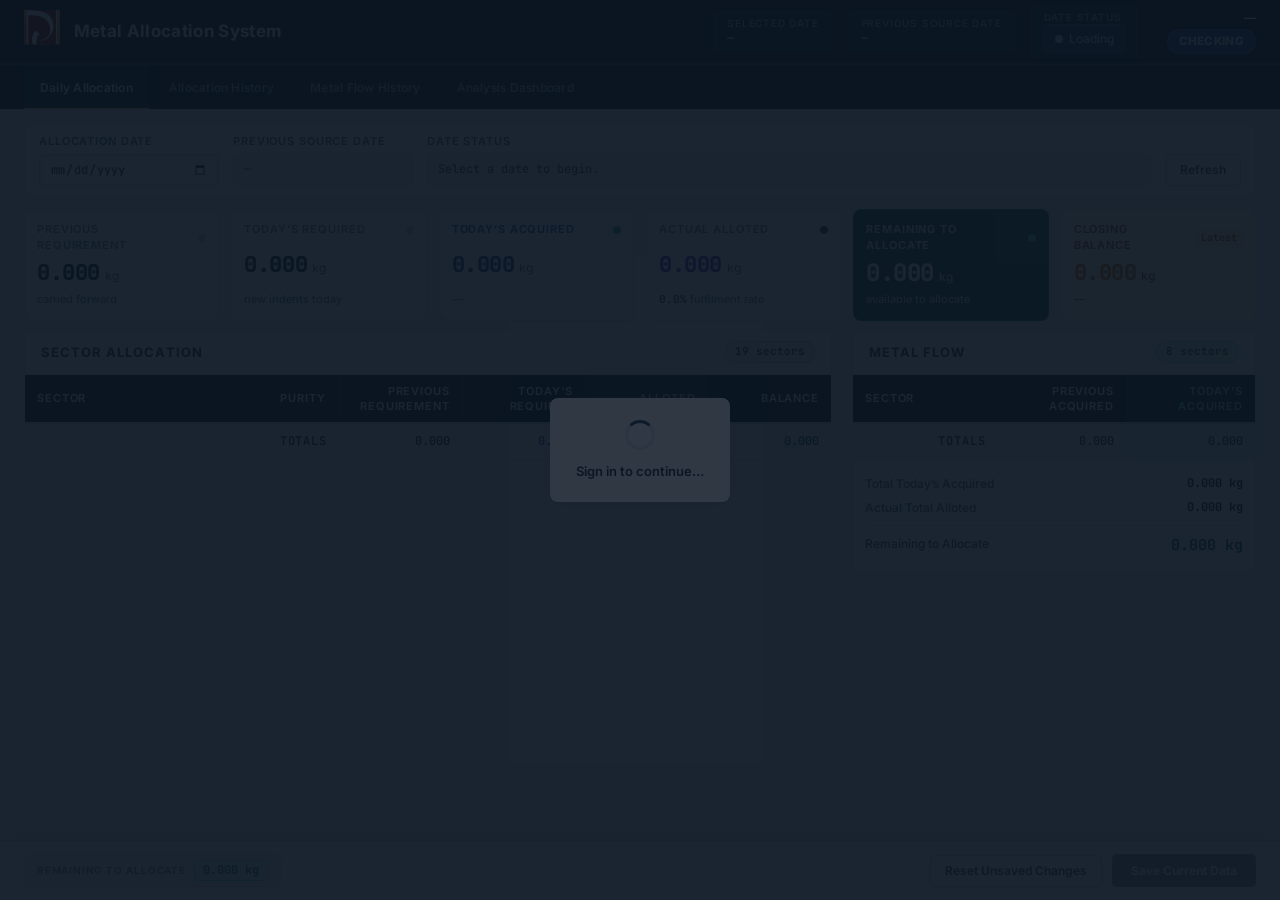
==== frontend/index.html @ 5f896771 "Port RMAS from Google Apps Script to Python (FastAPI) + JS, remove legacy source Converts every .gs " ====
<!DOCTYPE html>
<html lang="en">
<head>
  <meta charset="utf-8">
  <meta name="viewport" content="width=device-width, initial-scale=1, viewport-fit=cover">
  <title>Royal Metal Allocation System</title>

  <link rel="preconnect" href="https://fonts.googleapis.com">
  <link rel="preconnect" href="https://fonts.gstatic.com" crossorigin>
  <link rel="stylesheet" href="https://fonts.googleapis.com/css2?family=Inter:wght@400;500;600;700;800;900&family=JetBrains+Mono:wght@400;500;600;700;800&display=swap">

  <!-- Style load order is load-bearing: tokens -> reports -> audit. -->
  <link rel="stylesheet" href="src/styles/tokens.css">
  <link rel="stylesheet" href="src/styles/reports.css">
  <link rel="stylesheet" href="src/styles/audit.css">

  <!-- Google Identity Services, for sign-in (see src/api/auth.js). -->
  <script src="https://accounts.google.com/gsi/client" async defer></script>
  <script>
    // Set these before main.js runs. In a real deployment these are injected
    // by the build/deploy step rather than hand-edited here.
    window.RMAS_API_BASE = window.RMAS_API_BASE || '/api';
    window.RMAS_GOOGLE_CLIENT_ID = window.RMAS_GOOGLE_CLIENT_ID || '';
  </script>
</head>
<body>

  <!-- ============================ APP HEADER ============================ -->
  <header class="app-header" role="banner">
    <div class="app-header__inner">
      <div class="brand">
        <img class="brand__logo" alt="Royal Chain logo"
               src="[data-uri]">
        <div class="brand__text">
          <div class="brand__title">Metal Allocation System</div>
        </div>
      </div>
      <div class="header-meta">
        <div class="header-meta__item">
          <span class="header-meta__label">Selected Date</span>
          <span class="header-meta__value" id="hdrSelectedDate">&mdash;</span>
        </div>
        <div class="header-meta__item">
          <span class="header-meta__label">Previous Source Date</span>
          <span class="header-meta__value" id="hdrPrevDate">&mdash;</span>
        </div>
        <div class="header-meta__item">
          <span class="header-meta__label">Date Status</span>
          <span class="status-pill status-pill--neutral" id="hdrStatus">Loading</span>
        </div>
        <div class="header-meta__item header-meta__item--user">
          <span class="header-meta__value" id="hdrUser">&mdash;</span>
          <span class="role-pill role-pill--checking" id="hdrRole">Checking</span>
        </div>
      </div>
    </div>
  </header>

  <!-- ============================ VIEW TABS ============================ -->
  <nav class="view-nav" role="tablist" aria-label="Application views">
    <div class="view-nav__inner">
      <button type="button" class="nav-tab is-active" data-view="daily" role="tab" aria-selected="true">
        Daily Allocation
      </button>
      <button type="button" class="nav-tab" data-view="allocationHistory" role="tab" aria-selected="false">
        Allocation History<span class="nav-tab__count hidden" id="tabCountAlloc">0</span>
      </button>
      <button type="button" class="nav-tab" data-view="flowHistory" role="tab" aria-selected="false">
        Metal Flow History<span class="nav-tab__count hidden" id="tabCountFlow">0</span>
      </button>
      <button type="button" class="nav-tab" data-view="dashboard" role="tab" aria-selected="false">
        Analysis Dashboard
      </button>
      <button type="button" class="nav-tab hidden" data-view="audit" id="tabAudit" role="tab" aria-selected="false">
        Audit Log<span class="nav-tab__count hidden" id="tabCountAudit">0</span>
      </button>
    </div>
  </nav>

  <main class="page" role="main">

    <!-- ================================================================= -->
    <!-- VIEW 1 — DAILY ALLOCATION                                          -->
    <!-- ================================================================= -->
    <section class="view is-active" id="view-daily" role="tabpanel" aria-label="Daily Allocation">

      <div class="card control-bar" aria-label="Allocation date selection">
        <div class="control-bar__field">
          <label class="field-label" for="allocationDate">Allocation Date</label>
          <input type="date" id="allocationDate" class="input input--date" autocomplete="off">
        </div>
        <div class="control-bar__field">
          <span class="field-label">Previous Source Date</span>
          <div class="readonly-box" id="prevSourceDateBox">&mdash;</div>
        </div>
        <div class="control-bar__field control-bar__field--grow">
          <span class="field-label">Date Status</span>
          <div class="readonly-box" id="dateStatusBox">Select a date to begin.</div>
        </div>
        <div class="control-bar__actions">
          <button type="button" class="btn btn--ghost" id="btnReloadDate">Refresh</button>
          <button type="button" class="btn btn--gold hidden" id="btnAdminRevise">Edit Saved Date</button>
        </div>
      </div>

      <div class="kpi-grid" aria-label="Daily totals">
        <div class="kpi">
          <div class="stat-head">
            <span class="kpi__label">Previous Requirement</span>
            <span class="stat-dot stat-dot--slate" aria-hidden="true"></span>
          </div>
          <div class="stat-figure">
            <span class="kpi__value" id="kpiPrevRequirement">0.000</span>
            <span class="stat-unit">kg</span>
          </div>
          <div class="stat-sub">carried forward</div>
        </div>

        <div class="kpi">
          <div class="stat-head">
            <span class="kpi__label">Today&rsquo;s Required</span>
            <span class="stat-dot stat-dot--slate" aria-hidden="true"></span>
          </div>
          <div class="stat-figure">
            <span class="kpi__value" id="kpiTodayRequired">0.000</span>
            <span class="stat-unit">kg</span>
          </div>
          <div class="stat-sub">new indents today</div>
        </div>

        <div class="kpi">
          <div class="stat-head">
            <span class="kpi__label">Today&rsquo;s Acquired</span>
            <span class="stat-dot stat-dot--emerald" aria-hidden="true"></span>
          </div>
          <div class="stat-figure">
            <span class="kpi__value" id="kpiAcquired">0.000</span>
            <span class="stat-unit">kg</span>
          </div>
          <div class="stat-sub" id="kpiAcquiredSub">&mdash;</div>
        </div>

        <div class="kpi">
          <div class="stat-head">
            <span class="kpi__label">Actual Alloted</span>
            <span class="stat-dot stat-dot--navy" aria-hidden="true"></span>
          </div>
          <div class="stat-figure">
            <span class="kpi__value" id="kpiAlloted">0.000</span>
            <span class="stat-unit">kg</span>
          </div>
          <div class="stat-sub"><strong id="kpiAllotedFulfil">0.0%</strong> fulfilment rate</div>
        </div>

        <div class="kpi kpi--primary" id="kpiRemainingCard">
          <div class="stat-head">
            <span class="kpi__label">Remaining to Allocate</span>
            <span class="stat-dot stat-dot--emerald" aria-hidden="true"></span>
          </div>
          <div class="stat-figure">
            <span class="kpi__value" id="kpiRemaining">0.000</span>
            <span class="stat-unit">kg</span>
          </div>
          <div class="stat-sub" id="kpiRemainingNote">available to allocate</div>
        </div>

        <div class="kpi kpi--closing">
          <div class="stat-head">
            <span class="kpi__label">Closing Balance</span>
            <span class="stat-badge">Latest</span>
          </div>
          <div class="stat-figure">
            <span class="kpi__value" id="kpiClosingBalance">0.000</span>
            <span class="stat-unit">kg</span>
          </div>
          <div class="stat-sub" id="kpiClosingSub">&mdash;</div>
        </div>
      </div>


      <div class="banner hidden" id="banner" role="status" aria-live="polite">
        <span class="banner__icon" id="bannerIcon">i</span>
        <span class="banner__text" id="bannerText"></span>
      </div>

      <div class="layout">
        <section class="card panel panel--allocation" aria-label="Sector allocation">
          <div class="panel__head">
            <h2 class="panel__title">Sector Allocation</h2>
            <div class="panel__tools">
              <span class="chip" id="allocRowCount">19 sectors</span>
              <button type="button" class="btn btn--tiny only-mobile" id="btnToggleCards">Collapse all</button>
            </div>
          </div>
          <div class="table-scroll">
            <table class="data-table alloc-table" id="allocTable">
              <thead>
                <tr>
                  <th class="col-sector">Sector</th>
                  <th class="col-purity">Purity</th>
                  <th class="num">Previous Requirement</th>
                  <th class="num">Today&rsquo;s Required</th>
                  <th class="num">Alloted</th>
                  <th class="num">Balance</th>
                </tr>
              </thead>
              <tbody id="allocBody"></tbody>
              <tfoot>
                <tr class="totals-row">
                  <td colspan="2" class="totals-row__label">Totals</td>
                  <td class="num" data-label="Previous Requirement" id="totPrevRequirement">0.000</td>
                  <td class="num" data-label="Today&rsquo;s Required" id="totTodayRequired">0.000</td>
                  <td class="num" data-label="Alloted" id="totAlloted">0.000</td>
                  <td class="num" data-label="Balance" id="totBalance">0.000</td>
                </tr>
              </tfoot>
            </table>
          </div>
        </section>

        <section class="card panel panel--flow" aria-label="Metal Flow acquisition">
          <div class="panel__head">
            <h2 class="panel__title">Metal Flow</h2>
            <span class="chip" id="flowRowCount">8 sectors</span>
          </div>
          <div class="table-scroll">
            <table class="data-table flow-table" id="flowTable">
              <thead>
                <tr>
                  <th class="col-sector">Sector</th>
                  <th class="num">Previous Acquired</th>
                  <th class="num">Today&rsquo;s Acquired</th>
                </tr>
              </thead>
              <tbody id="flowBody"></tbody>
              <tfoot>
                <tr class="totals-row">
                  <td class="totals-row__label">Totals</td>
                  <td class="num" data-label="Previous Acquired" id="totPrevAcquired">0.000</td>
                  <td class="num" data-label="Today&rsquo;s Acquired" id="totAcquired">0.000</td>
                </tr>
              </tfoot>
            </table>
          </div>
          <div class="flow-summary">
            <div class="flow-summary__row">
              <span>Total Today&rsquo;s Acquired</span>
              <strong id="flowSummaryAcquired">0.000 kg</strong>
            </div>
            <div class="flow-summary__row">
              <span>Actual Total Alloted</span>
              <strong id="flowSummaryAlloted">0.000 kg</strong>
            </div>
            <div class="flow-summary__row flow-summary__row--strong" id="flowSummaryRemainingRow">
              <span>Remaining to Allocate</span>
              <strong id="flowSummaryRemaining">0.000 kg</strong>
            </div>
          </div>
        </section>
      </div>
    </section>

    <!-- ================================================================= -->
    <!-- VIEW 2 — ALLOCATION HISTORY                                       -->
    <!-- ================================================================= -->
    <section class="view" id="view-allocationHistory" role="tabpanel" aria-label="Allocation History">

      <div class="card filter-bar">
        <div class="filter-bar__head">
          <div class="filter-bar__title">
            <svg class="filter-bar__icon" viewBox="0 0 24 24" fill="none" stroke="currentColor" aria-hidden="true">
              <path d="M3 4a1 1 0 011-1h16a1 1 0 011 1v2.586a1 1 0 01-.293.707l-6.414 6.414a1 1 0 00-.293.707V17l-4 4v-6.586a1 1 0 00-.293-.707L3.293 7.293A1 1 0 013 6.586V4z"
                    stroke-linecap="round" stroke-linejoin="round" stroke-width="2"></path>
            </svg>
            <span class="filter-bar__heading">Filter &amp; Query Controls</span>
            <span class="filter-bar__dot" aria-hidden="true">&middot;</span>
            <span class="filter-bar__hint">Refine ledger records across dates, sectors and balance status</span>
          </div>
          <div class="filter-bar__applied">Applied: <strong id="ahFilterCount">&mdash;</strong></div>
        </div>

        <div class="filter-bar__grid">
          <div class="filter-group filter-group--dates">
            <div class="filter-field">
              <label class="field-label" for="ahFrom">From Date</label>
              <input type="date" id="ahFrom" class="input input--date">
            </div>
            <span class="filter-arrow" aria-hidden="true">&rarr;</span>
            <div class="filter-field">
              <label class="field-label" for="ahTo">To Date</label>
              <input type="date" id="ahTo" class="input input--date">
            </div>
          </div>

          <div class="filter-field filter-field--range">
            <span class="field-label">Quick Range</span>
            <div class="quick-range" id="ahQuickRange">
              <button type="button" class="quick-range__btn is-active" data-days="7">7 d</button>
              <button type="button" class="quick-range__btn" data-days="30">30 d</button>
            </div>
          </div>

          <div class="filter-group filter-group--selects">
            <div class="filter-field">
              <label class="field-label" for="ahSector">Sector</label>
              <select id="ahSector" class="select"><option value="all">All sectors</option></select>
            </div>
            <div class="filter-field">
              <label class="field-label" for="ahStatus">Balance Status</label>
              <select id="ahStatus" class="select">
                <option value="all">All records</option>
                <option value="pending">Pending balance only</option>
                <option value="cleared">Fully cleared only</option>
                <option value="allocated">Alloted &gt; 0</option>
                <option value="unallocated">Alloted = 0</option>
              </select>
            </div>
          </div>

          <div class="filter-actions">
            <button type="button" class="btn btn--ghost" id="ahReset">Reset</button>
            <button type="button" class="btn btn--primary" id="ahApply">
              <span class="btn__tick" aria-hidden="true">&#10003;</span>Apply Filters
            </button>
          </div>
        </div>
      </div>

      <div class="summary-strip">
        <div class="summary-stat summary-stat--navy">
          <div class="summary-stat__label">Records</div>
          <div class="summary-stat__value" id="ahStatRecords">0</div>
          <div class="summary-stat__sub" id="ahStatDates">0 dates</div>
        </div>
        <div class="summary-stat">
          <div class="summary-stat__label">Previous Requirement</div>
          <div class="summary-stat__value" id="ahStatPrev">0.000</div>
          <div class="summary-stat__sub">kg</div>
        </div>
        <div class="summary-stat">
          <div class="summary-stat__label">Today&rsquo;s Required</div>
          <div class="summary-stat__value" id="ahStatRequired">0.000</div>
          <div class="summary-stat__sub">kg</div>
        </div>
        <div class="summary-stat summary-stat--green">
          <div class="stat-head">
            <span class="summary-stat__label">Total Alloted</span>
            <span class="stat-dot stat-dot--navy" aria-hidden="true"></span>
          </div>
          <div class="stat-figure">
            <span class="summary-stat__value" id="ahStatAlloted">0.000</span>
            <span class="stat-unit">kg</span>
          </div>
          <div class="summary-stat__sub"><strong id="ahStatFulfil">0.0%</strong> fulfilment rate</div>
        </div>
        <div class="summary-stat summary-stat--closing">
          <div class="stat-head">
            <span class="summary-stat__label">Total Balance</span>
            <span class="stat-badge">Latest</span>
          </div>
          <div class="stat-figure">
            <span class="summary-stat__value" id="ahStatBalance">0.000</span>
            <span class="stat-unit">kg</span>
          </div>
          <div class="summary-stat__sub" id="ahStatPeak">Trajectory peak: &mdash;</div>
        </div>
      </div>

      <div class="card panel">
        <div class="panel__head">
          <h2 class="panel__title">Allocation History</h2>
          <span class="chip" id="ahRowChip">0 rows</span>
        </div>
        <div class="history-scroll">
          <table class="history-table" id="ahTable">
            <thead>
              <tr>
                <th>Date</th>
                <th>Sector</th>
                <th>Purity</th>
                <th class="num">Prev. Requirement</th>
                <th class="num">Today&rsquo;s Required</th>
                <th class="num">Alloted</th>
                <th class="num">Balance</th>
                <th>Status</th>
              </tr>
            </thead>
            <tbody id="ahBody"></tbody>
          </table>
          <div class="empty-state hidden" id="ahEmpty">
            <div class="empty-state__title">No records found</div>
            <div class="empty-state__text">Adjust the date range or filters and apply again.</div>
          </div>
        </div>
        <div class="truncation-note hidden" id="ahTruncated"></div>
        <div class="pager" id="ahPager">
          <button type="button" class="pager__btn" id="ahPrev" disabled>&larr; Previous</button>
          <span class="pager__info" id="ahPageInfo">&mdash;</span>
          <button type="button" class="pager__btn" id="ahNext" disabled>Next &rarr;</button>
        </div>
      </div>
    </section>

    <!-- ================================================================= -->
    <!-- VIEW 3 — METAL FLOW HISTORY                                       -->
    <!-- ================================================================= -->
    <section class="view" id="view-flowHistory" role="tabpanel" aria-label="Metal Flow History">

      <div class="card filter-bar">
        <div class="filter-bar__head">
          <div class="filter-bar__title">
            <svg class="filter-bar__icon" viewBox="0 0 24 24" fill="none" stroke="currentColor" aria-hidden="true">
              <path d="M3 4a1 1 0 011-1h16a1 1 0 011 1v2.586a1 1 0 01-.293.707l-6.414 6.414a1 1 0 00-.293.707V17l-4 4v-6.586a1 1 0 00-.293-.707L3.293 7.293A1 1 0 013 6.586V4z"
                    stroke-linecap="round" stroke-linejoin="round" stroke-width="2"></path>
            </svg>
            <span class="filter-bar__heading">Filter &amp; Query Controls</span>
            <span class="filter-bar__dot" aria-hidden="true">&middot;</span>
            <span class="filter-bar__hint">Refine Metal Flow records across dates and parties</span>
          </div>
          <div class="filter-bar__applied">Applied: <strong id="mfFilterCount">&mdash;</strong></div>
        </div>

        <div class="filter-bar__grid">
          <div class="filter-group filter-group--dates">
            <div class="filter-field">
              <label class="field-label" for="mfFrom">From Date</label>
              <input type="date" id="mfFrom" class="input input--date">
            </div>
            <span class="filter-arrow" aria-hidden="true">&rarr;</span>
            <div class="filter-field">
              <label class="field-label" for="mfTo">To Date</label>
              <input type="date" id="mfTo" class="input input--date">
            </div>
          </div>

          <div class="filter-field filter-field--range">
            <span class="field-label">Quick Range</span>
            <div class="quick-range" id="mfQuickRange">
              <button type="button" class="quick-range__btn is-active" data-days="7">7 d</button>
              <button type="button" class="quick-range__btn" data-days="30">30 d</button>
            </div>
          </div>

          <div class="filter-group filter-group--selects">
            <div class="filter-field">
              <label class="field-label" for="mfSector">Metal Flow Sector</label>
              <select id="mfSector" class="select"><option value="all">All sectors</option></select>
            </div>
          </div>

          <div class="filter-actions">
            <button type="button" class="btn btn--ghost" id="mfReset">Reset</button>
            <button type="button" class="btn btn--primary" id="mfApply">
              <span class="btn__tick" aria-hidden="true">&#10003;</span>Apply Filters
            </button>
          </div>
        </div>
      </div>

      <div class="summary-strip">
        <div class="summary-stat summary-stat--navy">
          <div class="summary-stat__label">Records</div>
          <div class="summary-stat__value" id="mfStatRecords">0</div>
          <div class="summary-stat__sub" id="mfStatDates">0 dates</div>
        </div>
        <div class="summary-stat summary-stat--green">
          <div class="stat-head">
            <span class="summary-stat__label">Total Acquired</span>
            <span class="stat-dot stat-dot--emerald" aria-hidden="true"></span>
          </div>
          <div class="stat-figure">
            <span class="summary-stat__value" id="mfStatTotal">0.000</span>
            <span class="stat-unit">kg</span>
          </div>
          <div class="summary-stat__sub" id="mfStatTotalSub">&mdash;</div>
        </div>
        <div class="summary-stat">
          <div class="summary-stat__label">Highest Single Day</div>
          <div class="summary-stat__value" id="mfHeatPeak">0.000</div>
          <div class="summary-stat__sub" id="mfHeatPeakSub">&mdash;</div>
        </div>
        <div class="summary-stat">
          <div class="summary-stat__label">Most Active Party</div>
          <div class="summary-stat__value summary-stat__value--text" id="mfHeatTop">&mdash;</div>
          <div class="summary-stat__sub" id="mfHeatTopSub">&mdash;</div>
        </div>
        <div class="summary-stat">
          <div class="summary-stat__label">Average per Day</div>
          <div class="summary-stat__value" id="mfStatAvg">0.000</div>
          <div class="summary-stat__sub">kg</div>
        </div>
        <div class="summary-stat">
          <div class="summary-stat__label">Sectors Covered</div>
          <div class="summary-stat__value" id="mfStatSectors">0</div>
          <div class="summary-stat__sub">of 8</div>
        </div>
      </div>

      <div class="chart-grid">
        <div class="chart-card chart-card--full" id="mfHeatmapCard">
          <div class="chart-card__head">
            <h3 class="chart-card__title">Daily Acquired Metal by Party</h3>
            <span class="chip" id="mfHeatChip">&mdash;</span>
          </div>
          <p class="chart-card__subtitle">
            Daily acquired kilograms by Metal Flow party, for the last 30 days of the selected
            range. Darker cells indicate higher acquisition.
          </p>

          <div class="chart-card__body">
            <div class="heat-scroll" id="mfHeatScroll" tabindex="0" role="group"
                 aria-label="Daily acquired metal by party heatmap"
                 aria-describedby="mfHeatDesc">
              <div id="mfHeatmap"></div>
            </div>
            <p class="visually-hidden" id="mfHeatDesc"></p>
          </div>

          <div class="chart-legend heat-legend" id="mfHeatLegend">
            <span class="heat-legend__caption">Acquired (kg)</span>
            <span class="heat-legend__scale" aria-hidden="true"></span>
            <span class="heat-legend__ticks">
              <span>0 kg</span><span>Low</span><span>Medium</span><span id="mfHeatLegendMax">Highest</span>
            </span>
          </div>
          <p class="heat-note hidden" id="mfHeatNote"></p>
        </div>

        <div class="chart-card">
          <div class="chart-card__head">
            <h3 class="chart-card__title">Total Acquired by Sector</h3>
            <span class="chip" id="mfShareChip">0.000 kg total</span>
            <span class="chip" id="mfRowChip">0 records</span>
          </div>
          <div class="chart-card__body" id="mfShareChart"></div>
        </div>
      </div>
    </section>

    <!-- ================================================================= -->
    <!-- VIEW 4 — ANALYSIS DASHBOARD                                       -->
    <!-- ================================================================= -->
    <section class="view" id="view-dashboard" role="tabpanel" aria-label="Analysis Dashboard">

      <div class="card filter-bar">
        <div class="filter-bar__head">
          <div class="filter-bar__title">
            <svg class="filter-bar__icon" viewBox="0 0 24 24" fill="none" stroke="currentColor" aria-hidden="true">
              <path d="M3 4a1 1 0 011-1h16a1 1 0 011 1v2.586a1 1 0 01-.293.707l-6.414 6.414a1 1 0 00-.293.707V17l-4 4v-6.586a1 1 0 00-.293-.707L3.293 7.293A1 1 0 013 6.586V4z"
                    stroke-linecap="round" stroke-linejoin="round" stroke-width="2"></path>
            </svg>
            <span class="filter-bar__heading">Filter &amp; Query Controls</span>
            <span class="filter-bar__dot" aria-hidden="true">&middot;</span>
            <span class="filter-bar__hint">Refine the analysis horizon across dates and sectors</span>
          </div>
          <div class="filter-bar__applied">Applied: <strong id="dbFilterCount">&mdash;</strong></div>
        </div>

        <div class="filter-bar__grid">
          <div class="filter-group filter-group--dates">
            <div class="filter-field">
              <label class="field-label" for="dbFrom">From Date</label>
              <input type="date" id="dbFrom" class="input input--date">
            </div>
            <span class="filter-arrow" aria-hidden="true">&rarr;</span>
            <div class="filter-field">
              <label class="field-label" for="dbTo">To Date</label>
              <input type="date" id="dbTo" class="input input--date">
            </div>
          </div>

          <div class="filter-field filter-field--range">
            <span class="field-label">Quick Range</span>
            <div class="quick-range" id="dbQuickRange">
              <button type="button" class="quick-range__btn is-active" data-days="7">7 d</button>
              <button type="button" class="quick-range__btn" data-days="30">30 d</button>
            </div>
          </div>

          <div class="filter-group filter-group--selects">
            <div class="filter-field">
              <label class="field-label" for="dbSector">Sector</label>
              <select id="dbSector" class="select"><option value="all">All sectors</option></select>
            </div>
          </div>

          <div class="filter-actions">
            <button type="button" class="btn btn--ghost" id="dbReset">Reset</button>
            <button type="button" class="btn btn--primary" id="dbApply">
              <span class="btn__tick" aria-hidden="true">&#10003;</span>Apply Filters
            </button>
          </div>
        </div>
      </div>

      <div class="summary-strip">
        <div class="summary-stat summary-stat--navy">
          <div class="summary-stat__label">Saved Days</div>
          <div class="summary-stat__value" id="dbStatDays">0</div>
          <div class="summary-stat__sub" id="dbStatLatest">&mdash;</div>
        </div>
        <div class="summary-stat summary-stat--green">
          <div class="stat-head">
            <span class="summary-stat__label">Total Acquired</span>
            <span class="stat-dot stat-dot--emerald" aria-hidden="true"></span>
          </div>
          <div class="stat-figure">
            <span class="summary-stat__value" id="dbStatAcquired">0.000</span>
            <span class="stat-unit">kg</span>
          </div>
          <div class="summary-stat__sub" id="dbStatAcquiredDelta">&mdash;</div>
        </div>
        <div class="summary-stat">
          <div class="stat-head">
            <span class="summary-stat__label">Total Alloted</span>
            <span class="stat-dot stat-dot--navy" aria-hidden="true"></span>
          </div>
          <div class="stat-figure">
            <span class="summary-stat__value" id="dbStatAlloted">0.000</span>
            <span class="stat-unit">kg</span>
          </div>
          <div class="summary-stat__sub"><strong id="dbStatFulfil">0.0%</strong> fulfilment rate</div>
        </div>
        <div class="summary-stat">
          <div class="summary-stat__label">Utilisation</div>
          <div class="summary-stat__value" id="dbStatUtilisation">0.0%</div>
          <div class="summary-stat__sub">alloted vs acquired</div>
        </div>
        <div class="summary-stat">
          <div class="summary-stat__label">Avg Daily Acquired</div>
          <div class="summary-stat__value" id="dbStatAvg">0.000</div>
          <div class="summary-stat__sub">kg per saved day</div>
        </div>
        <div class="summary-stat summary-stat--closing">
          <div class="stat-head">
            <span class="summary-stat__label">Closing Balance</span>
            <span class="stat-badge">Latest</span>
          </div>
          <div class="stat-figure">
            <span class="summary-stat__value" id="dbStatClosing">0.000</span>
            <span class="stat-unit">kg</span>
          </div>
          <div class="summary-stat__sub" id="dbStatPeak">Trajectory peak: &mdash;</div>
        </div>
      </div>

      <div class="chart-grid">
        <div class="chart-card chart-card--full">
          <div class="chart-card__head">
            <h3 class="chart-card__title">Acquired vs Alloted by Date</h3>
            <span class="chip" id="dbChart1Chip">&mdash;</span>
          </div>
          <p class="chart-card__subtitle">Comparative inflow versus fulfilment volume over the selected horizon.</p>
          <div class="chart-card__body" id="dbChartAcquiredAlloted"></div>
          <div class="chart-legend">
            <span class="legend-key"><span class="legend-swatch" style="background:#10b981"></span>Acquired</span>
            <span class="legend-key"><span class="legend-swatch" style="background:#1e3a5f"></span>Alloted</span>
          </div>
        </div>

        <div class="chart-card chart-card--full">
          <div class="chart-card__head">
            <h3 class="chart-card__title">Closing Balance Trend</h3>
            <span class="chip chip--amber" id="dbChart2Chip">&mdash;</span>
          </div>
          <p class="chart-card__subtitle">Cumulative physical vault stock position, measured in kilograms.</p>
          <div class="chart-card__body" id="dbChartBalance"></div>
          <div class="chart-legend">
            <span class="legend-key"><span class="legend-swatch" style="background:#d97706"></span>Closing Balance (kg)</span>
          </div>
        </div>

        <div class="chart-card chart-card--full hidden" id="dbFlowTrendCard">
          <div class="chart-card__head">
            <h3 class="chart-card__title">Your Metal Flow Trend</h3>
            <span class="chip" id="dbFlowTrendChip">&mdash;</span>
          </div>
          <div class="chart-card__body" id="dbChartFlowTrend"></div>
          <div class="chart-legend">
            <span class="legend-key"><span class="legend-swatch" style="background:#10b981"></span>Today&rsquo;s Acquired (kg)</span>
          </div>
        </div>

        <div class="chart-card">
          <div class="chart-card__head">
            <h3 class="chart-card__title">Requirement vs Balance by Sector</h3>
          </div>
          <p class="chart-card__subtitle">Comparative outstanding balance against demand volume.</p>
          <div class="chart-card__body" id="dbChartSector"></div>
          <div class="chart-legend">
            <span class="legend-key"><span class="legend-swatch" style="background:#1e3a5f"></span>Required</span>
            <span class="legend-key"><span class="legend-swatch" style="background:#f59e0b"></span>Balance</span>
          </div>
        </div>

        <div class="chart-card">
          <div class="chart-card__head">
            <h3 class="chart-card__title">Top Sectors by Pending Balance</h3>
            <span class="chip">Latest saved date per sector</span>
          </div>
          <p class="chart-card__subtitle">Live operational ledger ranking, based on the recorded pending requirement.</p>
          <div class="history-scroll">
            <table class="history-table" id="dbPendingTable">
              <thead>
                <tr>
                  <th class="col-rank">#</th>
                  <th class="col-sector-name">Sector</th>
                  <th class="num col-pending">Pending Balance</th>
                  <th class="col-asof">As Of</th>
                </tr>
              </thead>
              <tbody id="dbPendingBody"></tbody>
            </table>
            <div class="empty-state hidden" id="dbPendingEmpty">
              <div class="empty-state__title">No pending balance</div>
              <div class="empty-state__text">Every sector is fully cleared for the selected range.</div>
            </div>
          </div>
        </div>
      </div>

      <div class="dash-footer">
        <div class="dash-footer__status">
          <span class="dash-footer__dot" aria-hidden="true"></span>
          <span class="dash-footer__label">Analytics synchronised</span>
          <span class="dash-footer__sep">|</span>
          <span class="dash-footer__meta" id="dbFootSectors">&mdash;</span>
          <span class="dash-footer__sep">|</span>
          <span class="dash-footer__meta" id="dbFootSynced">&mdash;</span>
        </div>
        <div class="dash-footer__actions">
          <span class="dash-footer__badge">
            <span class="dash-footer__badge-label">Total acquired</span>
            <span id="dbFootAcquired">0.000 kg</span>
          </span>
          <button type="button" class="btn btn--ghost btn--tiny" id="dbPrint">Print executive briefing</button>
        </div>
      </div>
    </section>

    <!-- ================================================================= -->
    <!-- VIEW 5 — AUDIT LOG (administrators only)                          -->
    <!-- ================================================================= -->
    <section class="view" id="view-audit" role="tabpanel" aria-label="Audit Log">

      <div class="card hidden" id="auditGate">
        <div class="access-gate">
          <div class="access-gate__icon" aria-hidden="true">!</div>
          <div class="access-gate__title">Administrator access required</div>
          <div class="access-gate__text" id="auditGateText">
            The audit log contains user identities and full data snapshots, so it is
            restricted to authorized administrators. Contact your administrator if you
            need access to this record.
          </div>
        </div>
      </div>

      <div id="auditContent">
        <div class="card filter-bar">
          <div class="filter-bar__head">
            <div class="filter-bar__title">
              <svg class="filter-bar__icon" viewBox="0 0 24 24" fill="none" stroke="currentColor" aria-hidden="true">
                <path d="M3 4a1 1 0 011-1h16a1 1 0 011 1v2.586a1 1 0 01-.293.707l-6.414 6.414a1 1 0 00-.293.707V17l-4 4v-6.586a1 1 0 00-.293-.707L3.293 7.293A1 1 0 013 6.586V4z"
                      stroke-linecap="round" stroke-linejoin="round" stroke-width="2"></path>
              </svg>
              <span class="filter-bar__heading">Filter &amp; Query Controls</span>
              <span class="filter-bar__dot" aria-hidden="true">&middot;</span>
              <span class="filter-bar__hint">Refine audit entries across dates, actions, status and users</span>
            </div>
            <div class="filter-bar__applied">Applied: <strong id="auFilterCount">&mdash;</strong></div>
          </div>

          <div class="filter-bar__grid filter-bar__grid--audit">
            <div class="filter-group filter-group--dates">
              <div class="filter-field">
                <label class="field-label" for="auFrom">Allocation Date From</label>
                <input type="date" id="auFrom" class="input input--date">
              </div>
              <span class="filter-arrow" aria-hidden="true">&rarr;</span>
              <div class="filter-field">
                <label class="field-label" for="auTo">Allocation Date To</label>
                <input type="date" id="auTo" class="input input--date">
              </div>
            </div>

            <div class="filter-group filter-group--selects filter-group--selects-3">
              <div class="filter-field">
                <label class="field-label" for="auAction">Action Type</label>
                <select id="auAction" class="select"><option value="all">All actions</option></select>
              </div>
              <div class="filter-field">
                <label class="field-label" for="auStatus">Status</label>
                <select id="auStatus" class="select"><option value="all">All statuses</option></select>
              </div>
              <div class="filter-field">
                <label class="field-label" for="auUser">User</label>
                <select id="auUser" class="select"><option value="all">All users</option></select>
              </div>
            </div>

            <div class="filter-actions">
              <button type="button" class="btn btn--ghost" id="auReset">Reset</button>
              <button type="button" class="btn btn--primary" id="auApply">
                <span class="btn__tick" aria-hidden="true">&#10003;</span>Apply Filters
              </button>
            </div>
          </div>
        </div>

        <div class="summary-strip">
          <div class="summary-stat summary-stat--navy">
            <div class="summary-stat__label">Entries</div>
            <div class="summary-stat__value" id="auStatTotal">0</div>
            <div class="summary-stat__sub">matching the filters</div>
          </div>
          <div class="summary-stat summary-stat--green">
            <div class="summary-stat__label">Successful</div>
            <div class="summary-stat__value" id="auStatSuccess">0</div>
            <div class="summary-stat__sub">saves and revisions</div>
          </div>
          <div class="summary-stat summary-stat--amber">
            <div class="summary-stat__label">Blocked</div>
            <div class="summary-stat__value" id="auStatBlocked">0</div>
            <div class="summary-stat__sub">duplicates and refusals</div>
          </div>
          <div class="summary-stat">
            <div class="summary-stat__label">Failed</div>
            <div class="summary-stat__value" id="auStatFailed">0</div>
            <div class="summary-stat__sub">errors and rollbacks</div>
          </div>
          <div class="summary-stat">
            <div class="summary-stat__label">Revisions</div>
            <div class="summary-stat__value" id="auStatRevisions">0</div>
            <div class="summary-stat__sub">administrator edits</div>
          </div>
        </div>

        <div class="card panel">
          <div class="panel__head">
            <h2 class="panel__title">Audit Log</h2>
            <span class="chip" id="auRowChip">0 entries</span>
          </div>
          <div class="history-scroll">
            <table class="history-table" id="auTable">
              <thead>
                <tr>
                  <th>Timestamp</th>
                  <th>Allocation Date</th>
                  <th>Action</th>
                  <th>Rev.</th>
                  <th>User</th>
                  <th>Reason</th>
                  <th>Status</th>
                  <th>Audit ID</th>
                  <th>Detail</th>
                </tr>
              </thead>
              <tbody id="auBody"></tbody>
            </table>
            <div class="empty-state hidden" id="auEmpty">
              <div class="empty-state__title">No audit entries found</div>
              <div class="empty-state__text">Adjust the date range or filters and apply again.</div>
            </div>
          </div>
          <div class="truncation-note hidden" id="auTruncated"></div>
        </div>
      </div>
    </section>

    <div class="page-spacer" aria-hidden="true"></div>
  </main>

  <!-- ========================== ACTION BAR ============================= -->
  <div class="action-bar" id="actionBar">
    <div class="action-bar__info">
      <div class="action-bar__remaining" id="barRemainingWrap">
        <span class="action-bar__label">Remaining to Allocate</span>
        <span class="action-bar__value" id="barRemaining">0.000 kg</span>
      </div>
      <div class="action-bar__status" id="barStatus">Select a date to begin.</div>
    </div>
    <div class="action-bar__buttons">
      <button type="button" class="btn btn--ghost" id="btnReset">Reset Unsaved Changes</button>
      <button type="button" class="btn btn--primary" id="btnSave" disabled>Save Current Data</button>
    </div>
  </div>

  <!-- ========================= LOADING OVERLAY ========================= -->
  <div class="overlay hidden" id="overlay" role="alert" aria-live="assertive">
    <div class="overlay__box">
      <div class="spinner" aria-hidden="true"></div>
      <div class="overlay__text" id="overlayText">Loading&hellip;</div>
    </div>
  </div>

  <!-- ======================= CONFIRM / REVISE MODAL ==================== -->
  <div class="modal hidden" id="modal" role="dialog" aria-modal="true" aria-labelledby="modalTitle">
    <div class="modal__box">
      <h3 class="modal__title" id="modalTitle">Confirm</h3>
      <div class="modal__body" id="modalBody"></div>
      <div class="modal__field hidden" id="modalReasonWrap">
        <label class="field-label" for="modalReason">Revision Reason (mandatory)</label>
        <textarea id="modalReason" class="input input--textarea" rows="3"
                  placeholder="Explain why this saved date is being revised"></textarea>
        <div class="inline-error hidden" id="modalReasonError"></div>
      </div>
      <div class="modal__actions">
        <button type="button" class="btn btn--ghost" id="modalCancel">Cancel</button>
        <button type="button" class="btn btn--primary" id="modalConfirm">Confirm</button>
      </div>
    </div>
  </div>

  <!-- ========================== EXPORT MODAL =========================== -->
  <div class="modal hidden" id="exportModal" role="dialog" aria-modal="true" aria-labelledby="exportTitle">
    <div class="modal__box">
      <h3 class="modal__title" id="exportTitle">Export CSV</h3>
      <div class="modal__body" id="exportBody">
        Copy the CSV below and paste it into a spreadsheet or text file.
      </div>
      <div class="modal__field">
        <textarea id="exportText" class="input input--textarea" rows="10" readonly></textarea>
      </div>
      <div class="modal__actions">
        <button type="button" class="btn btn--ghost" id="exportClose">Close</button>
        <button type="button" class="btn btn--primary" id="exportCopy">Copy to Clipboard</button>
      </div>
    </div>
  </div>

  <!-- ======================= AUDIT DETAIL MODAL ======================== -->
  <div class="modal hidden" id="auditModal" role="dialog" aria-modal="true" aria-labelledby="auditModalTitle">
    <div class="modal__box modal__box--wide">
      <h3 class="modal__title" id="auditModalTitle">Audit Entry</h3>
      <div id="auditModalBody"></div>
      <div class="modal__actions">
        <button type="button" class="btn btn--ghost" id="auditModalClose">Close</button>
      </div>
    </div>
  </div>

  <!-- ============================ TOASTS ============================== -->
  <div class="toast-stack" id="toastStack" aria-live="polite"></div>

  <script type="module" src="src/main.js"></script>
</body>
</html>
---- frontend/src/styles/tokens.css ----
/* RMAS-Styles-7H - brand logo image */
/* ==================================================================
   Royal Metal Allocation System - tokens.css
   Ported from Styles.html. LOADS FIRST — owns every design token.
   This is the visual contract (CLAUDE.md section 7): class names and
   tokens survive unchanged from the legacy build. Direct implementation
   of the Tailwind CDN reference; every token it uses is reproduced here
   as plain CSS on the existing class names, so no compiler runs in the
   browser. Inter for text, JetBrains Mono for every figure.
   ================================================================== */

:root {
  /* brand + gold, verbatim from the reference config */
  --navy-900:#0b1623;   /* brand-900 */
  --brand-850:#101e30;
  --navy-800:#16283d;   /* brand-800 */
  --navy-700:#1e3857;   /* brand-700 */
  --brand-600:#2b4d75;
  --navy-100:#e9eff7;   /* brand-100 */
  --brand-50:#f4f7fb;
  --gold-500:#c89d47;
  --gold-400:#dcb15b;
  --gold-300:#edd085;
  --gold-600:#a87f30;
  --gold-100:#fdf6e7;
  --gold-050:#fffbf2;

  /* slate */
  --grey-050:#f8fafc;
  --grey-100:#f1f5f9;
  --grey-200:#e2e8f0;
  --slate-300:#cbd5e1;
  --grey-400:#94a3b8;
  --slate-500:#64748b;
  --grey-600:#475569;
  --slate-700:#334155;
  --ink:#1e293b;
  --slate-900:#0f172a;

  /* emerald */
  --emerald-050:#ecfdf5;
  --green-100:#d1fae5;
  --emerald-300:#6ee7b7;
  --emerald-400:#34d399;
  --green-600:#059669;
  --green-700:#047857;
  --emerald-800:#065f46;
  --emerald-900:#064e3b;
  --emerald-950:#022c22;

  /* amber */
  --amber-050:#fffbeb;
  --amber-100:#fef3c7;
  --amber-300:#fcd34d;
  --amber-600:#f59e0b;
  --amber-700:#92400e;

  /* blue, indigo, rose, purple */
  --blue-050:#eff6ff;
  --blue-100:#dbeafe;
  --blue-200:#bfdbfe;
  --blue-600:#2563eb;
  --blue-700:#1d4ed8;
  --blue-800:#1e40af;
  --blue-900:#1e3a8a;
  --indigo-600:#4f46e5;
  --indigo-700:#4338ca;
  --red-100:#fee2e2;
  --red-300:#fca5a5;
  --red-600:#e11d48;   /* rose-600 */
  --red-700:#b91c1c;
  --purple-100:#f3e8ff;
  --purple-300:#d8b4fe;
  --purple-600:#9333ea;
  --purple-700:#7e22ce;

  --white:#ffffff;
  --line:#e2e8f0;
  --radius:8px;
  --radius-sm:4px;
  --shadow-sm:0 1px 2px rgba(15,23,42,.06);
  --shadow-md:0 4px 12px rgba(15,23,42,.10);
  --shadow-xs:0 1px 1px rgba(15,23,42,.04);
  --bar-h:60px;
  --font:"Inter", system-ui, -apple-system, "Segoe UI", Roboto, sans-serif;
  --mono:"JetBrains Mono", "Fira Code", Menlo, Consolas, monospace;
}

*,*::before,*::after{box-sizing:border-box;}
html,body{margin:0;padding:0;}
html{-webkit-text-size-adjust:100%;}
body{
  font-family:var(--font);
  background:#f1f5f9;
  color:var(--ink);
  font-size:13px;
  line-height:1.45;
  -webkit-font-smoothing:antialiased;
  overflow-x:hidden;
}
::selection{background:var(--gold-500);color:#fff;}
.hidden{display:none !important;}
.num{text-align:right;}
button{font-family:inherit;}
:focus-visible{outline:2px solid var(--gold-500);outline-offset:1px;}
.visually-hidden{
  position:absolute;width:1px;height:1px;margin:-1px;padding:0;
  overflow:hidden;clip:rect(0 0 0 0);white-space:nowrap;border:0;
}

/* Enterprise tabular scrollbars, as specified in the reference. */
::-webkit-scrollbar{width:6px;height:6px;}
::-webkit-scrollbar-track{background:#f1f5f9;}
::-webkit-scrollbar-thumb{background:var(--slate-300);border-radius:3px;}
::-webkit-scrollbar-thumb:hover{background:var(--grey-400);}

/* ------------------------------ HEADER ---------------------------- */
.app-header{
  background:var(--navy-900);color:#fff;
  border-bottom:1px solid var(--navy-700);box-shadow:var(--shadow-md);
  position:sticky;top:0;z-index:60;
}
.app-header__inner{
  max-width:1720px;margin:0 auto;padding:0 16px;
  min-height:64px;display:flex;align-items:center;justify-content:space-between;gap:16px;
  flex-wrap:wrap;border-bottom:1px solid rgba(255,255,255,.10);
}
.brand{display:flex;align-items:center;gap:14px;min-width:0;padding:8px 0;}
/* The RC monogram tile is replaced by the supplied logo. Height is capped
   so the header keeps its 64px rhythm; width is free within a ceiling and
   object-fit keeps the artwork undistorted at any aspect ratio. */
.brand__logo{
  height:44px;width:auto;max-width:150px;flex:0 0 auto;
  object-fit:contain;display:block;
}
.brand__title{font-size:17px;font-weight:700;letter-spacing:.02em;color:#f1f5f9;}
.brand__subtitle{font-size:12px;color:var(--grey-400);font-weight:400;}

.header-meta{display:flex;align-items:center;gap:16px;flex-wrap:wrap;font-size:12px;}
.header-meta__item{
  display:flex;flex-direction:column;min-width:0;
  background:var(--brand-850);padding:4px 12px;border-radius:var(--radius-sm);
  border:1px solid rgba(30,56,87,.8);
}
.header-meta__label{
  font-size:10px;text-transform:uppercase;font-weight:600;letter-spacing:.08em;color:var(--grey-400);
}
.header-meta__value{
  font-family:var(--mono);font-weight:500;font-size:12px;color:#f1f5f9;
  white-space:nowrap;overflow:hidden;text-overflow:ellipsis;max-width:230px;
}
/* Status and role pills sit on their own; the wrapper border is dropped
   so they read as chips rather than as another metadata field. */
.header-meta__item--role{background:transparent;border:0;padding:0;}
/* Name on top, role pill directly beneath, which is both closer to the
   reference and narrower than the old side-by-side pair. */
.header-meta__item--user{
  align-items:flex-end;text-align:right;gap:3px;background:transparent;border:0;padding:0 0 0 12px;
  border-left:1px solid rgba(255,255,255,.12);
}
.header-meta__item--user .header-meta__value{font-size:12px;font-weight:600;color:#fff;font-family:var(--font);}

.status-pill{
  display:inline-flex;align-items:center;gap:6px;padding:5px 10px;border-radius:var(--radius-sm);
  font-size:12px;font-weight:500;white-space:nowrap;
}
.status-pill::before{content:"";width:8px;height:8px;border-radius:50%;background:currentColor;flex:0 0 8px;}
.status-pill--neutral{background:rgba(30,56,87,.7);border:1px solid var(--brand-600);color:var(--slate-300);}
.status-pill--editable{background:rgba(2,44,34,.7);border:1px solid rgba(5,150,105,.6);color:var(--emerald-300);}
.status-pill--editable::before{animation:pulse-dot 2s ease-in-out infinite;}
.status-pill--locked{background:rgba(146,64,14,.35);border:1px solid rgba(200,157,71,.6);color:var(--gold-300);}
.status-pill--warn{background:rgba(146,64,14,.35);border:1px solid rgba(245,158,11,.6);color:var(--amber-300);}
.status-pill--error{background:rgba(136,19,55,.4);border:1px solid rgba(225,29,72,.6);color:var(--red-300);}
@keyframes pulse-dot{0%,100%{opacity:1;}50%{opacity:.35;}}

.role-pill{
  display:inline-block;padding:2px 7px;border-radius:var(--radius-sm);
  background:rgba(220,177,91,.2);border:1px solid rgba(220,177,91,.3);color:var(--gold-300);
  font-size:10px;font-weight:600;letter-spacing:.08em;text-transform:uppercase;white-space:nowrap;
}
.role-pill--checking{background:rgba(148,163,184,.15);border-color:rgba(148,163,184,.3);color:var(--grey-400);}

/* ------------------------------- PAGE ----------------------------- */
.page{max-width:1720px;margin:0 auto;padding:14px 16px 0;}
.card{background:var(--white);border:1px solid var(--line);border-radius:var(--radius);box-shadow:var(--shadow-sm);}
.page-spacer{height:calc(var(--bar-h) + 24px);}

/* --------------------------- CONTROL BAR --------------------------
   The reference "OperationalSubHeader": white strip, small uppercase
   labels, monospace date field on a slate-50 inset. */
.control-bar{
  display:flex;gap:14px;align-items:flex-end;flex-wrap:wrap;
  padding:10px 14px;margin-bottom:12px;border-radius:var(--radius);
}
.control-bar__field{display:flex;flex-direction:column;gap:4px;min-width:180px;}
.control-bar__field--grow{flex:1 1 260px;}
.control-bar__actions{display:flex;gap:8px;margin-left:auto;flex-wrap:wrap;}
.field-label{
  font-size:11px;font-weight:600;text-transform:uppercase;letter-spacing:.08em;color:var(--grey-600);
}
.input,.select{
  width:100%;border:1px solid var(--slate-300);border-radius:var(--radius-sm);
  padding:6px 10px;font-size:12px;color:var(--ink);background:var(--grey-050);min-height:32px;
  font-family:var(--mono);font-weight:500;
  box-shadow:inset 0 2px 4px rgba(15,23,42,.04);
  transition:border-color .12s linear,box-shadow .12s linear;
}
.select{font-family:var(--font);font-weight:400;}
.input:focus,.select:focus{
  border-color:var(--navy-700);box-shadow:0 0 0 1px var(--navy-700);outline:none;
}
.input--date{font-family:var(--mono);}
.input--textarea{min-height:84px;resize:vertical;font-family:var(--font);font-weight:400;font-size:13px;}
.readonly-box{
  border:1px solid var(--grey-200);background:var(--grey-100);border-radius:var(--radius-sm);
  padding:6px 10px;min-height:32px;display:flex;align-items:center;
  font-family:var(--mono);font-weight:500;font-size:12px;color:var(--slate-700);
}

/* ------------------------------ BUTTONS --------------------------- */
.btn{
  display:inline-flex;align-items:center;justify-content:center;gap:6px;
  border:1px solid var(--slate-300);border-radius:var(--radius-sm);padding:7px 14px;
  font-size:12px;font-weight:600;cursor:pointer;min-height:32px;white-space:nowrap;
  background:var(--grey-050);color:var(--slate-700);box-shadow:var(--shadow-xs);
  transition:background-color .12s linear,color .12s linear,border-color .12s linear,opacity .12s linear;
}
.btn:hover:not(:disabled){background:var(--grey-100);color:var(--slate-900);}
.btn--primary{
  background:var(--navy-900);color:#fff;border-color:var(--navy-700);
  font-weight:700;padding:8px 18px;box-shadow:var(--shadow-sm);
}
.btn--primary:hover:not(:disabled){background:var(--navy-800);color:#fff;box-shadow:var(--shadow-md);}
.btn--gold{background:var(--white);color:var(--slate-700);border-color:var(--slate-300);}
.btn--gold:hover:not(:disabled){background:var(--gold-100);color:var(--navy-900);}
.btn--ghost{background:var(--white);color:var(--slate-700);border-color:var(--slate-300);}
.btn--ghost:hover:not(:disabled){background:var(--grey-100);color:var(--slate-900);}
.btn--tiny{padding:4px 9px;min-height:26px;font-size:11px;}
.btn--link{background:none;border:0;box-shadow:none;color:var(--navy-700);padding:0;min-height:0;font-size:12px;}
.btn:disabled{opacity:.5;cursor:not-allowed;}

/* ------------------------------- KPIs -----------------------------
   Six cards, matching the reference order: previous requirement,
   today's demand, acquired (blue), alloted (indigo), unallocated pool
   (solid emerald), closing balance. */
.kpi-grid{display:grid;grid-template-columns:repeat(6,minmax(0,1fr));gap:12px;margin-bottom:8px;}
.kpi{
  background:var(--white);border:1px solid var(--grey-200);border-radius:var(--radius);
  padding:12px;box-shadow:var(--shadow-xs);min-width:0;
  display:flex;flex-direction:column;justify-content:space-between;
}
.kpi__label{
  font-size:11px;font-weight:600;text-transform:uppercase;letter-spacing:.08em;
  color:var(--slate-500);overflow-wrap:anywhere;
}
.kpi__value{
  font-family:var(--mono);font-size:22px;font-weight:800;letter-spacing:-.02em;
  color:var(--slate-900);line-height:1.15;
}
.kpi__unit{font-size:11px;color:var(--slate-500);font-weight:500;margin-top:4px;}

/* ------------------- SHARED STAT CARD INTERNALS -------------------
   Used by both the Daily Allocation .kpi cards and the report
   .summary-stat cards, so a Total Acquired card reads identically
   wherever it appears: label with a status dot on the right, the figure
   with its unit sitting on the baseline beside it, and a one-line
   micro-statistic underneath. */
.stat-head{
  display:flex;align-items:center;justify-content:space-between;gap:8px;min-width:0;
}
.stat-dot{width:8px;height:8px;border-radius:50%;flex:0 0 8px;background:var(--grey-400);}
.stat-dot--emerald{background:#10b981;}
.stat-dot--navy{background:#1e3a5f;}
.stat-dot--amber{background:#f59e0b;}
.stat-dot--slate{background:var(--slate-300);}

.stat-badge{
  font-family:var(--mono);font-size:10px;font-weight:700;
  background:var(--amber-100);color:var(--amber-700);
  border-radius:var(--radius-sm);padding:1px 6px;white-space:nowrap;
}

.stat-figure{display:flex;align-items:baseline;gap:5px;margin-top:5px;min-width:0;}
.stat-unit{font-size:12px;font-weight:500;color:var(--slate-500);}

.stat-sub{
  margin-top:6px;font-size:11px;font-weight:500;color:var(--slate-500);overflow-wrap:anywhere;
}
.stat-sub strong{font-family:var(--mono);font-weight:700;color:var(--slate-700);}
.stat-sub--up{color:var(--green-600);font-weight:600;}
.stat-sub--down{color:#e11d48;font-weight:600;}

/* Closing Balance carries the amber treatment from the reference. */
.kpi--closing{background:#fffdf7;border-color:#fde4b0;}
.kpi--closing .kpi__label{color:var(--amber-700);}
.kpi--closing .kpi__value{color:#d97706;}
.kpi--closing .stat-unit,.kpi--closing .stat-sub{color:var(--amber-700);}

/* Card 3 - acquired inflow */
.kpi-grid > .kpi:nth-child(3){border-color:var(--blue-200);background:#f7fbff;}
.kpi-grid > .kpi:nth-child(3) .kpi__label{color:var(--blue-800);}
.kpi-grid > .kpi:nth-child(3) .kpi__value{color:var(--blue-900);}
.kpi-grid > .kpi:nth-child(3) .kpi__unit{color:var(--blue-700);}
/* Card 4 - actual alloted */
.kpi-grid > .kpi:nth-child(4) .kpi__value{color:var(--indigo-700);}
.kpi-grid > .kpi:nth-child(4) .kpi__unit{color:var(--indigo-600);}

/* Card 5 - the unallocated pool, the one card that carries a fill */
.kpi--primary{
  background:var(--emerald-900);border-color:var(--green-700);box-shadow:var(--shadow-sm);
  position:relative;overflow:hidden;
}
.kpi--primary .kpi__label{color:var(--green-100);font-weight:700;}
.kpi--primary .kpi__value{font-size:24px;font-weight:800;color:#fff;}
.kpi--primary .kpi__unit,.kpi--primary .stat-unit{color:rgba(209,250,229,.9);font-weight:500;}
.kpi--primary .stat-sub{color:rgba(209,250,229,.92);}
.kpi--primary .stat-sub strong{color:#fff;}
.kpi--primary .stat-dot{background:var(--emerald-400);}
.kpi--primary::after{
  content:"";position:absolute;right:-10px;top:-10px;width:64px;height:64px;border-radius:12px;
  background:rgba(255,255,255,.10);pointer-events:none;
}
.kpi--warn{background:var(--amber-700);border-color:var(--amber-600);}
.kpi--warn .kpi__label{color:var(--amber-100);font-weight:700;}
.kpi--warn .kpi__value{color:#fff;font-size:24px;font-weight:800;}
.kpi--warn .kpi__unit,.kpi--warn .stat-unit{color:rgba(254,243,199,.9);}
.kpi--warn .stat-sub{color:rgba(254,243,199,.92);}
.kpi--warn .stat-sub strong{color:#fff;}
.kpi--done{background:var(--brand-850);border-color:var(--navy-700);}
.kpi--done .kpi__label{color:var(--slate-300);font-weight:700;}
.kpi--done .kpi__value{color:#fff;font-size:24px;font-weight:800;}
.kpi--done .kpi__unit,.kpi--done .stat-unit{color:var(--grey-400);}
.kpi--done .stat-sub{color:var(--slate-300);}
.kpi--done .stat-sub strong{color:#fff;}
.kpi--error{background:#881337;border-color:var(--red-600);}
.kpi--error .kpi__label{color:var(--red-100);font-weight:700;}
.kpi--error .kpi__value{color:#fff;font-size:24px;font-weight:800;}
.kpi--error .kpi__unit,.kpi--error .stat-unit{color:rgba(254,226,226,.9);}
.kpi--error .stat-sub{color:rgba(254,226,226,.92);}
.kpi--error .stat-sub strong{color:#fff;}

/* ------------------------------ BANNER ---------------------------- */
.banner{
  display:flex;gap:10px;align-items:flex-start;padding:10px 12px;border-radius:var(--radius);
  margin-bottom:12px;font-size:12.5px;font-weight:500;border:1px solid transparent;overflow-wrap:anywhere;
}
.banner__icon{
  flex:0 0 18px;width:18px;height:18px;border-radius:50%;display:flex;align-items:center;
  justify-content:center;font-size:11px;font-weight:700;background:rgba(0,0,0,.07);
}
.banner--info{background:var(--blue-050);color:var(--blue-800);border-color:var(--blue-200);}
.banner--success{background:var(--emerald-050);color:var(--emerald-800);border-color:#a7f3d0;}
.banner--warn{background:var(--amber-050);color:var(--amber-700);border-color:var(--amber-300);}
.banner--error{background:#fff1f2;color:var(--red-700);border-color:var(--red-300);}
.banner--locked{background:var(--gold-050);color:var(--gold-600);border-color:var(--gold-300);}

.access-gate{text-align:center;padding:48px 20px;}
.access-gate__icon{font-size:30px;margin-bottom:10px;}
.access-gate__title{font-size:16px;font-weight:700;color:var(--slate-900);}
.access-gate__text{font-size:13px;color:var(--grey-600);margin-top:6px;}

/* ------------------------------ LAYOUT ----------------------------
   The reference splits 8 / 4 of a twelve column grid. */
.layout{display:grid;grid-template-columns:minmax(0,8fr) minmax(300px,4fr);gap:20px;align-items:start;}
.panel{padding:0;overflow:hidden;display:flex;flex-direction:column;}
.panel__head{
  display:flex;align-items:center;justify-content:space-between;gap:12px;flex-wrap:wrap;
  padding:11px 16px;background:#f8fafccc;border-bottom:1px solid var(--grey-200);
}
.panel__title{
  margin:0;font-size:13px;font-weight:700;text-transform:uppercase;letter-spacing:.08em;color:var(--ink);
}
.panel__tools{display:flex;align-items:center;gap:8px;}
.chip{
  background:var(--navy-100);color:var(--navy-800);border:1px solid rgba(30,56,87,.2);
  border-radius:999px;padding:2px 9px;font-family:var(--mono);
  font-size:11px;font-weight:600;white-space:nowrap;
}
.panel--flow .chip{background:var(--green-100);color:var(--emerald-800);border-color:rgba(5,150,105,.2);}
.table-scroll{
  width:100%;overflow-x:auto;overflow-y:auto;max-height:640px;
  -webkit-overflow-scrolling:touch;overscroll-behavior:contain;
}
.panel--flow .table-scroll{max-height:500px;}

/* ------------------------------ TABLES ----------------------------
   Deep navy sticky header, hairline row dividers, amber-tinted Alloted
   column, emerald-tinted Today's Acquired column, and a pinned slate
   totals row. All figures monospaced. */
.data-table{width:100%;border-collapse:collapse;font-size:12px;text-align:left;}
.data-table thead th{
  position:sticky;top:0;z-index:10;background:var(--navy-900);color:#fff;
  font-size:11px;font-weight:600;text-transform:uppercase;letter-spacing:.08em;
  padding:9px 12px;text-align:left;line-height:1.3;
  border-right:1px solid var(--navy-800);white-space:normal;overflow-wrap:anywhere;
}
.data-table thead th:last-child{border-right:0;}
.data-table thead th.num{text-align:right;}
.data-table tbody td{padding:7px 12px;border-bottom:1px solid var(--grey-200);vertical-align:middle;}
.data-table tbody tr:last-child td{border-bottom:0;}
.data-table tbody tr{transition:background-color .12s linear;}
.alloc-table tbody tr:hover{background:rgba(255,251,235,.5);}
.flow-table tbody tr:hover{background:var(--grey-050);}

/* The editable column is highlighted in the header and down the body. */
.alloc-table thead th:nth-child(5){background:var(--brand-850);color:var(--gold-300);}
.flow-table thead th:nth-child(3){background:var(--brand-850);color:var(--emerald-300);}

.alloc-table,.flow-table{table-layout:fixed;}
.alloc-table .col-sector{width:30%;}
.alloc-table .col-purity{width:9%;text-align:center;}
.alloc-table thead th.num{width:15.25%;}
.flow-table .col-sector{width:36%;}
.flow-table thead th.num{width:32%;}
.col-sector{min-width:0;}
.col-priority{width:56px;text-align:center;}

.sector-name{font-weight:500;color:var(--slate-900);overflow-wrap:anywhere;line-height:1.35;}
.flow-table .sector-name{font-weight:600;}
.cell-purity{text-align:center;}
.cell-purity .badge,.cell-purity span{
  display:inline-block;padding:1px 6px;border-radius:var(--radius-sm);
  background:var(--grey-100);color:var(--grey-600);font-family:var(--mono);font-size:10px;
}

/* Previous-value columns sit on a faint inset so they read as reference
   data rather than as something you can edit. */
.readonly-value{
  display:block;width:100%;text-align:right;padding:2px 0;
  font-family:var(--mono);font-size:12px;font-weight:400;color:var(--grey-600);overflow-wrap:anywhere;
}
.readonly-value--blue{color:var(--grey-600);}
.readonly-value--negative{color:var(--red-600);font-weight:500;}
.alloc-table tbody td:nth-child(3){background:rgba(248,250,252,.7);}
.flow-table tbody td:nth-child(2){background:rgba(239,246,255,.4);}
.balance-value{font-family:var(--mono);font-weight:700;color:var(--slate-900);}
.balance-value--zero{color:var(--green-700);}
.balance-value--positive{color:var(--slate-900);}
.balance-value--negative{color:var(--red-600);}
.empty-cell{color:var(--grey-400);}

/* Input cells: the Alloted column carries the amber treatment, the
   Metal Flow acquired column the emerald one. */
.cell-input{
  width:100%;border:1px solid var(--slate-300);border-radius:var(--radius-sm);
  padding:4px 8px;font-family:var(--mono);font-size:12px;font-weight:400;text-align:right;
  min-height:28px;background:var(--white);color:var(--ink);
  transition:border-color .12s linear,box-shadow .12s linear;
}
.cell-input:focus{border-color:var(--navy-700);box-shadow:0 0 0 1px var(--navy-700);outline:none;}
.alloc-table tbody td:nth-child(5){background:rgba(255,251,235,.3);padding:4px 8px;}
.alloc-table tbody td:nth-child(5) .cell-input{
  border-color:var(--amber-300);font-weight:700;color:var(--navy-900);box-shadow:var(--shadow-xs);
}
.alloc-table tbody td:nth-child(5) .cell-input:focus{
  border-color:var(--gold-500);box-shadow:0 0 0 1px var(--gold-500);
}
.flow-table tbody td:nth-child(3){background:rgba(236,253,245,.3);padding:4px 8px;}
.cell-input--acquired{border-color:#6ee7b7;font-weight:700;color:var(--emerald-900);box-shadow:var(--shadow-xs);}
.cell-input--acquired:focus{border-color:var(--green-600);box-shadow:0 0 0 1px var(--green-600);}
.cell-input.is-invalid{border-color:var(--red-600);box-shadow:0 0 0 1px var(--red-600);background:#fff1f2;}
.cell-input:disabled{background:var(--grey-100);color:var(--grey-400);border-style:dashed;cursor:not-allowed;}
.cell-input::-webkit-outer-spin-button,.cell-input::-webkit-inner-spin-button{-webkit-appearance:none;margin:0;}
.cell-input[type=number]{-moz-appearance:textfield;}

.badge{
  display:inline-block;padding:1px 6px;border-radius:var(--radius-sm);
  font-family:var(--mono);font-size:10px;font-weight:700;white-space:nowrap;border:1px solid transparent;
}
.badge--p1{background:var(--red-100);color:var(--red-700);border-color:var(--red-300);}
.badge--p2{background:var(--amber-100);color:var(--amber-700);border-color:var(--amber-300);}
.badge--p3{background:var(--blue-100);color:var(--blue-700);border-color:#93c5fd;}
.badge--p4{background:var(--grey-100);color:var(--grey-600);border-color:var(--slate-300);}
.badge--p5{background:var(--purple-100);color:var(--purple-700);border-color:var(--purple-300);}
.badge--p6{background:var(--grey-100);color:var(--grey-600);border-color:var(--slate-300);}

/* Pinned totals row. */
.totals-row td{
  position:sticky;bottom:0;z-index:10;background:rgba(241,245,249,.97);
  border-top:2px solid var(--slate-300);border-bottom:0;
  font-family:var(--mono);font-weight:600;color:var(--slate-900);padding:9px 12px;font-size:12px;
}
.totals-row__label{
  font-family:var(--font);font-size:11px;font-weight:700;text-transform:uppercase;
  letter-spacing:.08em;color:var(--grey-600);text-align:right;
}
.alloc-table .totals-row td:nth-child(2){background:rgba(226,232,240,.5);}
.alloc-table .totals-row td:nth-child(3){color:var(--blue-900);}
.alloc-table .totals-row td:nth-child(4){background:rgba(253,246,231,.8);color:var(--navy-900);font-weight:700;}
.alloc-table .totals-row td:nth-child(5){color:var(--emerald-800);font-weight:700;}
.flow-table .totals-row td:nth-child(2){background:rgba(219,234,254,.5);color:var(--ink);}
.flow-table .totals-row td:nth-child(3){background:rgba(209,250,229,.8);color:var(--emerald-800);font-weight:700;}

.inline-error{color:var(--red-700);font-size:11px;font-weight:600;margin-top:3px;overflow-wrap:anywhere;}
.row-toggle{display:none;}

/* --------------------------- FLOW SUMMARY -------------------------
   The reference "Daily Net Allocation Ratio" block. */
.flow-summary{
  border-top:1px solid var(--grey-200);padding:12px;background:var(--grey-050);margin-top:auto;
}
.flow-summary__row{
  display:flex;justify-content:space-between;gap:12px;padding:3px 0;
  font-size:12px;font-weight:500;color:var(--grey-600);
}
.flow-summary__row strong{font-family:var(--mono);font-weight:700;color:var(--navy-900);}
.flow-summary__row--strong{
  border-top:1px solid var(--grey-200);margin-top:6px;padding-top:9px;color:var(--slate-700);
}
.flow-summary__row--strong strong{font-size:15px;color:var(--emerald-800);}
.flow-summary__row--warn,.flow-summary__row--warn strong{color:var(--amber-700);}
.flow-summary__row--error,.flow-summary__row--error strong{color:var(--red-700);}

/* ---------------------------- ACTION BAR -------------------------- */
.action-bar{
  position:fixed;left:0;right:0;bottom:0;z-index:40;min-height:var(--bar-h);
  background:var(--white);border-top:1px solid var(--slate-300);
  box-shadow:0 -6px 20px rgba(15,23,42,.12);
  display:flex;align-items:center;justify-content:space-between;gap:12px;flex-wrap:wrap;
  padding:10px 16px calc(10px + env(safe-area-inset-bottom,0px));
  max-width:none;
}
.action-bar__info{display:flex;align-items:center;gap:12px;flex-wrap:wrap;min-width:0;}
/* The long status sentence stays hidden, as requested earlier. It is
   still written to by views/allocation.js and read back to explain a
   disabled Save button in a toast, so the node is hidden rather than removed. */
.action-bar__status{display:none !important;}
.action-bar__remaining{
  display:flex;align-items:center;gap:8px;
  background:var(--grey-100);border:1px solid var(--grey-200);
  border-radius:6px;padding:5px 12px;
}
.action-bar__label{
  font-size:10px;font-weight:600;text-transform:uppercase;letter-spacing:.08em;color:var(--slate-500);
}
.action-bar__value{
  font-family:var(--mono);font-size:12px;font-weight:700;color:var(--green-700);
  background:rgba(209,250,229,.8);border:1px solid #6ee7b7;border-radius:var(--radius-sm);padding:1px 8px;
}
.action-bar__remaining.is-warn .action-bar__value{
  color:var(--amber-700);background:var(--amber-100);border-color:var(--amber-300);
}
.action-bar__remaining.is-done .action-bar__value{
  color:var(--navy-800);background:var(--navy-100);border-color:#c7d7ea;
}
.action-bar__remaining.is-error .action-bar__value{
  color:var(--red-700);background:var(--red-100);border-color:var(--red-300);
}
.action-bar__buttons{display:flex;align-items:center;gap:10px;margin-left:auto;flex-wrap:wrap;}

/* ----------------------------- OVERLAY ---------------------------- */
.overlay{
  position:fixed;inset:0;background:rgba(11,22,35,.55);z-index:90;
  display:flex;align-items:center;justify-content:center;padding:20px;
}
.overlay__box{
  background:#fff;border-radius:var(--radius);padding:22px 26px;text-align:center;
  box-shadow:var(--shadow-md);max-width:min(340px,92vw);
}
.overlay__text{margin-top:12px;font-weight:600;color:var(--slate-900);font-size:13px;overflow-wrap:anywhere;}
.spinner{
  width:30px;height:30px;margin:0 auto;border-radius:50%;
  border:3px solid var(--grey-200);border-top-color:var(--navy-700);animation:spin .8s linear infinite;
}
@keyframes spin{to{transform:rotate(360deg);}}

/* ------------------------------ MODAL ----------------------------- */
.modal{
  position:fixed;inset:0;background:rgba(11,22,35,.55);z-index:95;
  display:flex;align-items:center;justify-content:center;padding:16px;
}
.modal__box{
  background:#fff;border-radius:var(--radius);width:min(520px,94vw);max-height:88vh;overflow:auto;
  padding:20px;box-shadow:var(--shadow-md);overscroll-behavior:contain;
}
.modal__box--wide{width:min(760px,96vw);}
.modal__title{margin:0 0 8px;font-size:16px;font-weight:700;color:var(--slate-900);}
.modal__body{font-size:13px;color:var(--grey-600);line-height:1.55;overflow-wrap:anywhere;}
.modal__body strong{color:var(--ink);font-weight:600;}
.modal__field{margin-top:14px;display:flex;flex-direction:column;gap:5px;}
.modal__actions{display:flex;justify-content:flex-end;gap:10px;margin-top:18px;flex-wrap:wrap;}

/* ------------------------------ TOASTS ---------------------------- */
.toast-stack{
  position:fixed;right:16px;bottom:calc(var(--bar-h) + 16px);z-index:100;
  display:flex;flex-direction:column;gap:8px;max-width:min(380px,92vw);
}
.toast{
  padding:11px 13px;border-radius:var(--radius-sm);font-size:12.5px;font-weight:600;color:#fff;
  box-shadow:var(--shadow-md);overflow-wrap:anywhere;animation:toast-in .16s ease-out;
}
.toast--success{background:var(--green-700);}
.toast--error{background:var(--red-700);}
.toast--warn{background:var(--amber-700);}
.toast--info{background:var(--navy-800);}
@keyframes toast-in{from{opacity:0;transform:translateY(6px);}to{opacity:1;transform:none;}}

.only-mobile{display:none;}

/* ==================================================================
   RESPONSIVE - the reference collapses 6 KPI columns to 3 then 2, and
   the 8/4 workspace to a single column below the lg breakpoint.
   ================================================================== */

@media (max-width:1279px){
  .kpi-grid{grid-template-columns:repeat(3,minmax(0,1fr));}
  .header-meta{gap:12px;}
}

@media (max-width:1023px){
  .layout{grid-template-columns:minmax(0,1fr);}
  .header-meta__item:nth-child(2){display:none;}
  .control-bar__actions{margin-left:0;width:100%;}
  .control-bar__actions .btn{flex:1 1 auto;}
  .table-scroll,.panel--flow .table-scroll{max-height:none;}
}

/* --------------------- MOBILE: card based rows -------------------- */
@media (max-width:767px){
  .page{padding:12px 10px 0;}
  .only-mobile{display:inline-block;}

  .app-header__inner{padding:8px 12px;gap:10px;}
  .brand__subtitle{display:none;}
  .brand__logo{height:34px;max-width:118px;}
  .header-meta{gap:8px;width:100%;}
  .header-meta__value{font-size:11.5px;max-width:150px;}

  .control-bar{padding:12px;gap:12px;}
  .control-bar__field{min-width:100%;}

  .kpi-grid{grid-template-columns:repeat(2,minmax(0,1fr));gap:8px;}
  .kpi__value{font-size:19px;}
  .kpi--primary{grid-column:1 / -1;}
  .kpi--primary .kpi__value{font-size:26px;}

  .table-scroll{overflow-x:visible;overflow-y:visible;}
  .alloc-table,.flow-table{table-layout:auto;}

  .alloc-table thead{display:none;}
  .alloc-table,.alloc-table tbody,.alloc-table tfoot,.alloc-table tr,.alloc-table td{display:block;width:100%;}
  .alloc-table tbody tr.alloc-row{
    background:var(--white) !important;border:1px solid var(--grey-200);border-radius:var(--radius);
    margin:8px 12px;padding:10px 12px;box-shadow:var(--shadow-xs);
  }
  .alloc-table tbody tr.alloc-row:hover{background:var(--white) !important;}
  .alloc-table tbody td,
  .alloc-table tbody td:nth-child(3),
  .alloc-table tbody td:nth-child(5){
    border:0;padding:6px 0;background:transparent;
    display:flex;align-items:center;justify-content:space-between;gap:12px;
  }
  .alloc-table tbody td::before{
    content:attr(data-label);font-size:11px;font-weight:600;text-transform:uppercase;
    letter-spacing:.06em;color:var(--slate-500);flex:1 1 auto;text-align:left;
  }
  .alloc-table tbody td.cell-sector{border-bottom:1px solid var(--grey-100);padding-bottom:9px;margin-bottom:2px;}
  .alloc-table tbody td.cell-sector::before{content:none;}
  .alloc-table tbody td.cell-priority::before{content:none;}
  .alloc-table tbody td.cell-priority{padding:0 0 6px;}
  .sector-name{font-size:14px;font-weight:600;flex:1 1 auto;}
  .row-toggle{
    display:inline-flex;align-items:center;justify-content:center;flex:0 0 38px;
    width:38px;height:38px;border-radius:var(--radius-sm);border:1px solid var(--slate-300);
    background:var(--white);color:var(--slate-700);font-size:15px;font-weight:700;cursor:pointer;
  }
  /* 16px prevents iOS zooming the page on focus. */
  .cell-input{max-width:150px;font-size:16px;padding:7px 10px;min-height:40px;}
  .readonly-value{display:inline-block;width:auto;min-width:80px;max-width:170px;text-align:right;font-size:14px;}
  .data-table{font-size:13px;}
  tr.alloc-row.is-collapsed td.m-detail{display:none;}

  .alloc-table tfoot tr.totals-row{
    display:block;margin:8px 12px;border-radius:var(--radius);
    border:1px solid var(--slate-300);border-top-width:2px;background:var(--grey-100);padding:8px 12px;
  }
  .alloc-table tfoot td,
  .alloc-table .totals-row td:nth-child(2),
  .alloc-table .totals-row td:nth-child(3),
  .alloc-table .totals-row td:nth-child(4),
  .alloc-table .totals-row td:nth-child(5){
    position:static;display:flex;justify-content:space-between;gap:12px;border:0;padding:5px 0;
    background:transparent;font-size:13px;
  }
  .alloc-table tfoot td::before{
    content:attr(data-label);font-family:var(--font);font-size:11px;font-weight:600;
    text-transform:uppercase;letter-spacing:.06em;color:var(--slate-500);
  }
  .alloc-table tfoot td.totals-row__label{
    text-align:left;font-size:12px;color:var(--slate-900);
    border-bottom:1px solid var(--grey-200);padding-bottom:7px;
  }
  .alloc-table tfoot td.totals-row__label::before{content:none;}

  .flow-table thead{display:none;}
  .flow-table,.flow-table tbody,.flow-table tfoot,.flow-table tr,.flow-table td{display:block;width:100%;}
  .flow-table tbody tr{
    background:var(--white) !important;border:1px solid var(--grey-200);border-radius:var(--radius);
    margin:8px 12px;padding:10px 12px;box-shadow:var(--shadow-xs);
  }
  .flow-table tbody td,
  .flow-table tbody td:nth-child(2),
  .flow-table tbody td:nth-child(3){
    border:0;padding:6px 0;background:transparent;
    display:flex;align-items:center;justify-content:space-between;gap:12px;
  }
  .flow-table tbody td::before{
    content:attr(data-label);font-size:11px;font-weight:600;text-transform:uppercase;
    letter-spacing:.06em;color:var(--slate-500);
  }
  .flow-table tbody td.cell-sector{border-bottom:1px solid var(--grey-100);padding-bottom:9px;}
  .flow-table tbody td.cell-sector::before{content:none;}
  .flow-table tfoot tr{
    display:block;margin:8px 12px;border-radius:var(--radius);
    border:1px solid var(--slate-300);border-top-width:2px;background:var(--grey-100);padding:8px 12px;
  }
  .flow-table tfoot td,
  .flow-table .totals-row td:nth-child(2),
  .flow-table .totals-row td:nth-child(3){
    position:static;display:flex;justify-content:space-between;gap:12px;border:0;padding:5px 0;
    background:transparent;font-size:13px;
  }
  .flow-table tfoot td::before{
    content:attr(data-label);font-family:var(--font);font-size:11px;font-weight:600;
    text-transform:uppercase;letter-spacing:.06em;color:var(--slate-500);
  }
  .flow-table tfoot td.totals-row__label::before{content:none;}
  .flow-table tfoot td.totals-row__label{text-align:left;}

  .action-bar{
    flex-direction:column;align-items:stretch;gap:8px;
    padding:10px 12px calc(10px + env(safe-area-inset-bottom,0px));
  }
  .action-bar__info{width:100%;}
  .action-bar__remaining{width:100%;justify-content:space-between;}
  .action-bar__buttons{width:100%;margin-left:0;}
  .action-bar__buttons .btn{flex:1 1 0;min-width:0;}
  #btnReset{order:1;}
  #btnSave{order:2;}
  .page-spacer{height:150px;}
  .toast-stack{left:12px;right:12px;bottom:142px;max-width:none;}
}

@media (max-width:400px){
  .kpi-grid{grid-template-columns:minmax(0,1fr);}
  .header-meta__item:nth-child(2){display:none;}
  .cell-input{max-width:132px;}
  .btn{padding:8px 12px;}
}

@media (prefers-reduced-motion:reduce){
  *,*::before,*::after{
    animation-duration:.001ms !important;animation-iteration-count:1 !important;
    transition-duration:.001ms !important;scroll-behavior:auto !important;
  }
}

@media print{
  .action-bar,.overlay,.modal,.toast-stack,.control-bar__actions,.view-nav{display:none !important;}
  .app-header{position:static;}
}
---- frontend/src/styles/reports.css ----
/* RMAS-StylesReports-7G - chart value labels, paired lower cards */
/* ==================================================================
   Royal Metal Allocation System - reports.css
   Ported from StylesReports.html. Additions only — tokens.css loads
   first and owns the design tokens.
   ================================================================== */

/* ------------------------------ NAV TABS --------------------------
   Continues the deep navy header from the reference: gold underline
   on the active tab, monospace count pills. */
.view-nav{
  background:var(--navy-900);border-top:1px solid rgba(255,255,255,.08);
  position:sticky;top:0;z-index:55;
}
.view-nav__inner{
  max-width:1720px;margin:0 auto;padding:0 16px;display:flex;gap:4px;
  overflow-x:auto;-webkit-overflow-scrolling:touch;overscroll-behavior-x:contain;scrollbar-width:none;
}
.view-nav__inner::-webkit-scrollbar{display:none;}
.nav-tab{
  background:transparent;border:0;border-bottom:2px solid transparent;color:var(--grey-400);
  padding:12px 16px;font-size:12px;font-weight:500;letter-spacing:.02em;cursor:pointer;
  white-space:nowrap;min-height:44px;margin-bottom:-1px;
  display:inline-flex;align-items:center;gap:6px;
  transition:color .12s linear,border-color .12s linear,background-color .12s linear;
}
.nav-tab:hover{color:var(--grey-200);border-bottom-color:var(--slate-500);}
.nav-tab.is-active{
  color:#fff;font-weight:600;border-bottom-color:var(--gold-400);background:rgba(22,40,61,.6);
}
.nav-tab__count{
  display:inline-block;background:var(--navy-700);color:var(--slate-300);
  border-radius:999px;padding:1px 7px;font-family:var(--mono);font-size:10px;font-weight:500;
}

/* ------------------------------- VIEWS ---------------------------- */
.view{display:none;}
.view.is-active{display:block;}
body.view-reports .action-bar{display:none;}
body.view-reports .page-spacer{height:24px;}
body.view-reports .toast-stack{bottom:16px;}

/* --------------------- FILTER & QUERY CONTROLS --------------------
   One toolbar shape shared by Allocation History, Metal Flow History,
   the Analysis Dashboard and the Audit Log: a titled header strip with a
   live count of active filters, then a twelve-column control row.
   ------------------------------------------------------------------ */
.filter-bar{display:block;padding:16px;margin-bottom:20px;border-radius:12px;}

.filter-bar__head{
  display:flex;flex-wrap:wrap;align-items:center;justify-content:space-between;gap:8px;
  padding-bottom:12px;margin-bottom:14px;border-bottom:1px solid var(--grey-100);font-size:12px;
}
.filter-bar__title{display:flex;align-items:center;gap:7px;flex-wrap:wrap;min-width:0;}
.filter-bar__icon{width:16px;height:16px;flex:0 0 16px;color:var(--slate-500);}
.filter-bar__heading{
  font-size:12px;font-weight:700;text-transform:uppercase;letter-spacing:.08em;color:var(--slate-700);
}
.filter-bar__dot{color:var(--grey-400);}
.filter-bar__hint{color:var(--slate-500);font-size:12px;overflow-wrap:anywhere;}
.filter-bar__applied{color:var(--grey-400);font-size:12px;white-space:nowrap;}
.filter-bar__applied strong{color:var(--slate-700);font-weight:700;}

.filter-bar__grid{
  display:grid;grid-template-columns:repeat(12,minmax(0,1fr));gap:12px;align-items:end;
}
/* Base group. The date pair overrides the direction below; without that
   override the two fields stack and leave their column half empty, which
   pushes the rest of the toolbar onto a second row. */
.filter-group{display:flex;flex-direction:column;gap:5px;min-width:0;}
.filter-group--dates{
  grid-column:span 4;display:flex;flex-direction:row;align-items:flex-end;gap:8px;min-width:0;
}
.filter-group--dates .filter-field{flex:1 1 0;min-width:0;}
/* Long labels such as "Allocation Date From" must not force the column
   wider than its share of the grid. */
.filter-group--dates .field-label{white-space:nowrap;overflow:hidden;text-overflow:ellipsis;}
.filter-arrow{
  color:var(--grey-400);font-weight:700;font-size:12px;padding-bottom:9px;flex:0 0 auto;
}
.filter-field--range{grid-column:span 2;min-width:0;}
.filter-group--selects{
  grid-column:span 3;display:grid;grid-auto-flow:column;grid-auto-columns:minmax(0,1fr);
  gap:8px;min-width:0;align-items:end;
}
.filter-group--selects-3{grid-column:span 5;}
.filter-actions{grid-column:span 3;display:flex;align-items:center;justify-content:flex-end;gap:8px;}
.filter-bar__grid--audit .filter-actions{grid-column:span 3;}

.filter-field{display:flex;flex-direction:column;gap:5px;min-width:0;}
.filter-field--wide{grid-column:span 2;}

/* Inputs sit on a faint inset that clears to white on hover and focus,
   as in the reference toolbar. */
.filter-bar .input,.filter-bar .select{
  background:rgba(248,250,252,.5);font-size:12px;padding:8px 10px;min-height:38px;border-radius:8px;
  transition:background-color .12s linear,border-color .12s linear,box-shadow .12s linear;
}
.filter-bar .input:hover,.filter-bar .select:hover{background:var(--white);}
.filter-bar .input:focus,.filter-bar .select:focus{
  background:var(--white);border-color:var(--navy-900);box-shadow:0 0 0 1px var(--navy-900);
}
.filter-bar .select{text-overflow:ellipsis;}
.filter-bar .field-label{
  font-size:11px;font-weight:600;text-transform:uppercase;letter-spacing:.06em;color:var(--grey-600);
}

/* Quick range fills its column as a segmented group. */
.quick-range{
  display:flex;width:100%;gap:2px;padding:3px;
  background:var(--grey-100);border:1px solid var(--grey-200);border-radius:8px;min-height:38px;
}
.quick-range__btn{
  flex:1 1 0;border:1px solid transparent;background:transparent;color:var(--grey-600);
  border-radius:6px;padding:4px 8px;font-size:12px;font-weight:500;cursor:pointer;min-width:0;
  transition:background-color .12s linear,color .12s linear;
}
.quick-range__btn:hover{color:var(--slate-900);}
.quick-range__btn.is-active{
  background:var(--white);color:var(--slate-900);font-weight:600;
  border-color:rgba(226,232,240,.8);box-shadow:var(--shadow-xs);
}

.filter-actions .btn{height:38px;min-height:38px;padding:0 14px;}
.filter-actions .btn--primary{padding:0 18px;}
.btn__tick{color:var(--gold-400);font-weight:700;margin-right:7px;}

/* -------------------------- EXECUTIVE KPIs ------------------------
   Separate white cards with a coloured accent rail along the bottom
   edge, per the reference ExecutiveKPICards block. The rail colour is
   assigned by position, which is safe because the dashboard strip is
   static markup. */
.summary-strip{
  display:grid;grid-template-columns:repeat(auto-fit,minmax(150px,1fr));gap:14px;margin-bottom:16px;
}
.summary-stat{
  position:relative;overflow:hidden;min-width:0;
  background:var(--white);border:1px solid var(--grey-200);border-radius:12px;
  padding:14px 14px 15px;box-shadow:var(--shadow-xs);
}
.summary-stat::after{
  content:"";position:absolute;left:0;right:0;bottom:0;height:3px;background:var(--slate-300);
}
.summary-stat__label{
  font-size:11px;font-weight:700;text-transform:uppercase;letter-spacing:.08em;
  color:var(--slate-500);overflow-wrap:anywhere;display:block;
}
.summary-stat__value{
  font-family:var(--mono);font-size:22px;font-weight:800;letter-spacing:-.02em;
  color:var(--slate-900);margin-top:4px;line-height:1.15;
}
/* Inside a .stat-figure the value sits on the baseline next to its unit,
   so the top margin belongs to the figure row instead. */
.stat-figure .summary-stat__value{margin-top:0;}
.summary-stat__sub{font-size:11px;color:var(--slate-500);font-weight:500;margin-top:6px;display:block;overflow-wrap:anywhere;}
.summary-stat__sub strong{font-family:var(--mono);font-weight:700;color:var(--slate-700);}
/* Directional micro-statistics, e.g. acquired versus the previous cycle. */
.summary-stat__sub--up{color:var(--green-600);font-weight:600;}
.summary-stat__sub--up strong{color:var(--green-600);}
.summary-stat__sub--down{color:#e11d48;font-weight:600;}
.summary-stat__sub--down strong{color:#e11d48;}
.summary-stat__value--text{font-size:14px;font-weight:700;line-height:1.3;overflow-wrap:anywhere;}

/* Closing Balance takes the amber treatment the reference gives it. */
.summary-stat--closing{background:#fffdf7;border-color:#fde4b0;}
.summary-stat--closing .summary-stat__label{color:var(--amber-700);}
.summary-stat--closing .summary-stat__value{color:#d97706;}
.summary-stat--closing .summary-stat__sub,
.summary-stat--closing .stat-unit{color:var(--amber-700);}
.summary-stat--closing::after{background:#f59e0b;}

/* Accent rails, following the reference order. */
.summary-strip > .summary-stat:nth-child(1)::after{background:#6366f1;}
.summary-strip > .summary-stat:nth-child(2)::after{background:#10b981;}
.summary-strip > .summary-stat:nth-child(3)::after{background:#1e3a5f;}
.summary-strip > .summary-stat:nth-child(4)::after{background:#34d399;}
.summary-strip > .summary-stat:nth-child(5)::after{background:#f43f5e;}
.summary-strip > .summary-stat:nth-child(6)::after{background:#f59e0b;}

.summary-stat--green .summary-stat__value{color:var(--green-700);}
.summary-stat--navy .summary-stat__value{color:var(--slate-900);}
/* The pending card carries the amber treatment of the reference
   Closing Balance card. */
.summary-stat--amber{background:#fffdf7;border-color:#fde4b0;}
.summary-stat--amber .summary-stat__label{color:var(--amber-700);}
.summary-stat--amber .summary-stat__value{color:#d97706;}
.summary-stat--amber .summary-stat__sub,
.summary-stat--amber .stat-unit{color:var(--amber-700);}
.summary-stat--amber::after{background:#f59e0b;}

/* --------------------------- HISTORY TABLES ----------------------- */
.history-table{width:100%;border-collapse:collapse;font-size:12px;}
.history-table thead th{
  position:sticky;top:0;z-index:10;background:var(--navy-900);color:#fff;
  font-size:11px;font-weight:600;text-transform:uppercase;letter-spacing:.08em;
  padding:9px 12px;text-align:left;white-space:nowrap;border-right:1px solid var(--navy-800);
}
.history-table thead th:last-child{border-right:0;}
.history-table thead th.num{text-align:right;}
.history-table tbody td{padding:7px 12px;border-bottom:1px solid var(--grey-200);vertical-align:middle;}
.history-table tbody td.num{font-family:var(--mono);}
.history-table tbody tr:hover{background:var(--grey-050);}
.history-table .date-cell{font-family:var(--mono);font-weight:600;color:var(--navy-900);white-space:nowrap;}
.history-table tbody tr:hover{background:rgba(255,251,235,.4);}
.history-table tbody td{font-weight:500;}

/* Top Sectors by Pending Balance: the pending column is called out in
   amber in the header and set solid in the body, as in the reference. */
#dbPendingTable thead th:nth-child(3){color:var(--gold-300);}
#dbPendingTable{table-layout:fixed;}
#dbPendingTable .col-rank{width:34px;text-align:center;}
#dbPendingTable .col-sector-name{width:auto;}
#dbPendingTable .col-pending{width:112px;}
#dbPendingTable .col-asof{width:104px;text-align:center;}
#dbPendingTable thead th,#dbPendingTable tbody td{padding:7px 8px;}
#dbPendingTable tbody td:nth-child(1){font-family:var(--mono);font-weight:700;color:var(--grey-400);text-align:center;}
#dbPendingTable tbody td:nth-child(2){font-weight:600;color:var(--slate-900);overflow-wrap:anywhere;}
#dbPendingTable tbody td:nth-child(3){font-family:var(--mono);font-weight:700;color:#0f172a;font-size:12.5px;text-align:right;}
#dbPendingTable tbody td:nth-child(4){font-family:var(--mono);font-size:11px;color:var(--slate-500);text-align:center;}
.history-scroll{max-height:min(62vh,720px);overflow:auto;-webkit-overflow-scrolling:touch;overscroll-behavior:contain;}
.pill-pending{background:var(--amber-100);color:var(--amber-700);border-radius:var(--radius-sm);padding:2px 8px;font-size:11px;font-weight:500;}
.pill-cleared{background:var(--green-100);color:var(--green-700);border-radius:var(--radius-sm);padding:2px 8px;font-size:11px;font-weight:500;}
.empty-state{padding:40px 20px;text-align:center;color:var(--grey-600);}
.empty-state__title{font-size:15px;font-weight:600;color:var(--navy-900);margin-bottom:5px;}
.empty-state__text{font-size:13px;overflow-wrap:anywhere;}
.truncation-note{
  padding:10px 16px;color:var(--amber-700);font-size:12.5px;border-top:1px solid var(--line);
}

/* ----------------------------- PAGINATION ------------------------- */
.pager{
  display:flex;align-items:center;justify-content:space-between;gap:12px;
  padding:12px 16px;border-top:1px solid var(--line);flex-wrap:wrap;
}
.pager__btn{
  border:1px solid var(--slate-300);background:var(--white);color:var(--navy-900);
  border-radius:var(--radius-sm);padding:8px 14px;font-size:13px;font-weight:500;
  cursor:pointer;min-height:40px;white-space:nowrap;
  transition:background-color .12s linear,border-color .12s linear;
}
.pager__btn:hover:not(:disabled){background:var(--grey-100);}
.pager__btn:disabled{opacity:.4;cursor:not-allowed;}
.pager__info{
  font-size:12.5px;color:var(--grey-600);text-align:center;
  flex:1 1 auto;min-width:0;overflow-wrap:anywhere;
}

@media (max-width:767px){
  .pager{padding:12px;}
  .pager__btn{flex:1 1 40%;}
  .pager__info{order:-1;flex:1 1 100%;margin-bottom:4px;}
}

/* ------------------------------ CHARTS ----------------------------
   Cards keep a hairline but lose their shadow. Shadows on tall scrolling
   pages are repainted on every frame for no informational gain. */
.chart-grid{display:grid;grid-template-columns:repeat(2,minmax(0,1fr));gap:20px;margin-bottom:16px;}
.chart-card{
  background:var(--white);border:1px solid var(--line);border-radius:var(--radius);
  overflow:hidden;min-width:0;contain:layout style;
}
.chart-card--full{grid-column:1 / -1;}
#view-dashboard .history-scroll{max-height:412px;padding:0;}
.chart-card__head{
  display:flex;align-items:center;justify-content:space-between;gap:12px;flex-wrap:wrap;
  padding:16px 18px 12px;background:var(--white);
}
.chart-card__title{margin:0;font-size:14px;font-weight:700;letter-spacing:-.01em;color:var(--slate-900);}
.chart-card__subtitle{
  margin:0;padding:0 18px 12px;font-size:12px;color:var(--slate-500);line-height:1.45;
  border-bottom:1px solid var(--grey-100);
}
.chart-card__body{padding:16px 18px;min-height:120px;overflow-x:auto;overscroll-behavior-x:contain;}
#view-flowHistory .chart-card:not(.chart-card--full) .chart-card__body{overflow-x:visible;}
#dbChartAcquiredAlloted .chart-svg,
#dbChartBalance .chart-svg{min-width:720px;}
.chart-svg--fit{min-width:0 !important;}
#dbChartSector{overflow-x:visible;}
.chart-card__body > .empty-state{min-width:0;}
.chart-svg{width:100%;height:auto;display:block;overflow:visible;}
.chart-legend{display:flex;gap:16px;flex-wrap:wrap;padding:0 18px 16px;font-size:12px;font-weight:500;color:var(--slate-700);}
.legend-key{display:inline-flex;align-items:center;gap:6px;}
.legend-swatch{width:12px;height:12px;border-radius:3px;display:inline-block;}
/* Chart typography, matching the reference: monospace axis figures,
   dashed grid, sans tick labels. */
.chart-grid-line{stroke:var(--grey-200);stroke-width:1;stroke-dasharray:3 3;}
.chart-baseline{stroke:var(--slate-300);stroke-width:1.5;}
.chart-axis-text{font-family:var(--mono);font-size:11px;fill:var(--grey-400);font-weight:500;}
.chart-tick-text{font-size:11px;fill:var(--slate-500);font-weight:500;}
.chart-sector-text{font-size:11.5px;fill:var(--slate-700);font-weight:500;}
.chart-value-text{font-family:var(--mono);font-size:11.5px;fill:var(--ink);font-weight:700;}
.chart-callout-text{font-family:var(--mono);font-size:11px;fill:#fef08a;font-weight:700;}
/* Figures printed on the plot itself, so values read without hovering. */
.chart-bar-text{font-family:var(--mono);font-size:8.5px;fill:var(--slate-500);font-weight:600;}
.chart-point-text{font-family:var(--mono);font-size:9.5px;fill:var(--slate-700);font-weight:700;}
.chart-rail-text{font-family:var(--mono);font-size:9px;fill:var(--slate-500);font-weight:600;}
.bar-group{cursor:pointer;}
.bar-group:hover rect{filter:brightness(1.12);}
.chip--amber{background:var(--amber-100);color:var(--amber-700);border-color:var(--amber-300);}

/* ------------------------ DASHBOARD FOOTER -----------------------
   The reference StickySystemFooterBar, in flow at the end of the view. */
.dash-footer{
  display:flex;align-items:center;justify-content:space-between;gap:16px;flex-wrap:wrap;
  background:var(--white);border:1px solid var(--grey-200);border-radius:12px;
  padding:10px 16px;margin-top:16px;font-size:12px;
}
.dash-footer__status{display:flex;align-items:center;gap:10px;flex-wrap:wrap;min-width:0;}
.dash-footer__dot{width:8px;height:8px;border-radius:50%;background:#10b981;flex:0 0 8px;}
.dash-footer__label{font-weight:500;color:var(--slate-700);}
.dash-footer__sep{color:var(--slate-300);}
.dash-footer__meta{font-family:var(--mono);font-size:11px;color:var(--slate-500);}
.dash-footer__actions{display:flex;align-items:center;gap:12px;flex-wrap:wrap;}
.dash-footer__badge{
  display:inline-flex;align-items:center;gap:6px;
  background:var(--emerald-050);border:1px solid #6ee7b7;border-radius:6px;padding:4px 12px;
  font-family:var(--mono);font-size:12px;font-weight:600;color:var(--emerald-900);
}
.dash-footer__badge-label{
  font-family:var(--font);font-size:10px;font-weight:600;text-transform:uppercase;
  letter-spacing:.08em;color:var(--green-700);
}

/* --------------------- ACQUIRED METAL HEATMAP ---------------------
   One blue ramp only, so shade always reads as quantity and never as a
   change of category. The grid can outgrow its card, so it lives in its
   own horizontal scroller and never widens the page. */
.heat-stats{display:flex;flex-wrap:wrap;gap:14px;padding:8px 16px 4px;}
.heat-stat{flex:1 1 128px;min-width:0;display:flex;flex-direction:column;gap:0;}
.heat-stat__label{font-size:10px;font-weight:600;text-transform:uppercase;letter-spacing:.08em;color:var(--slate-500);}
.heat-stat__value{font-family:var(--mono);font-size:17px;font-weight:700;color:var(--ink);line-height:1.25;}
.heat-stat__value--text{font-size:13.5px;line-height:1.35;overflow-wrap:anywhere;}
.heat-stat__sub{font-size:11px;color:var(--grey-400);overflow-wrap:anywhere;}

.heat-scroll{
  width:100%;overflow-x:auto;overflow-y:hidden;-webkit-overflow-scrolling:touch;
  overscroll-behavior-x:contain;border-radius:var(--radius-sm);contain:paint;
}
.heat-scroll:focus-visible{outline:2px solid var(--navy-700);outline-offset:2px;}
.heat-scroll svg{display:block;}
.heat-cell-text{font-size:9.5px;font-weight:500;}
.heat-row-label{font-size:11px;fill:var(--navy-900);font-weight:400;}
.heat-col-label{font-size:9.5px;fill:var(--grey-600);font-weight:400;}

.heat-legend{align-items:center;gap:10px;}
.heat-legend__caption{font-size:11px;font-weight:400;color:var(--grey-600);}
.heat-legend__scale{
  flex:1 1 160px;max-width:240px;height:8px;border-radius:999px;
  background:linear-gradient(90deg,#eaf1fb 0%,#a8caee 33%,#4f8bd0 66%,#14345c 100%);
}
.heat-legend__ticks{
  flex:1 1 160px;max-width:240px;display:flex;justify-content:space-between;
  font-size:11px;color:var(--grey-400);
}
.heat-note{padding:0 16px 12px;font-size:11.5px;color:var(--amber-700);}

/* --------------------------- DISTRIBUTION ------------------------- */
.dist-list{display:flex;flex-direction:column;gap:10px;}
.dist-row{display:flex;flex-direction:column;gap:4px;}
.dist-row__head{display:flex;justify-content:space-between;gap:10px;font-size:12.5px;}
.dist-row__label{color:var(--navy-900);overflow-wrap:anywhere;}
.dist-row__value{color:var(--grey-600);white-space:nowrap;}
.dist-bar{height:10px;border-radius:3px;background:var(--grey-100);overflow:hidden;}
.dist-bar__fill{height:100%;border-radius:3px;background:var(--navy-700);}
.dist-bar__fill--p1{background:#14345c;}
.dist-bar__fill--p2{background:#1f4e87;}
.dist-bar__fill--p3{background:#4f8bd0;}
.dist-bar__fill--p4{background:#7fadde;}
.dist-bar__fill--p5{background:#a8caee;}
.dist-bar__fill--p6{background:#cfe0f5;}

/* ==================================================================
   RESPONSIVE
   ================================================================== */

@media (max-width:1023px){
  .chart-grid{grid-template-columns:minmax(0,1fr);}
  .filter-group--dates{grid-column:span 6;}
  .filter-field--range{grid-column:span 3;}
  .filter-group--selects,.filter-group--selects-3{grid-column:span 3;}
  .filter-actions{grid-column:span 12;justify-content:flex-end;}
}

@media (max-width:767px){
  .view-nav__inner{padding:0 8px;}
  .nav-tab{padding:11px 11px;font-size:12.5px;}
  .filter-bar{padding:12px;}
  .filter-bar__grid{grid-template-columns:minmax(0,1fr);gap:10px;}
  .filter-group--dates,.filter-field--range,.filter-group--selects,
  .filter-group--selects-3,.filter-actions{grid-column:span 1;}
  .filter-actions{justify-content:stretch;}
  .filter-actions .btn{flex:1 1 0;}
  .filter-bar__applied{width:100%;}
  .summary-strip{grid-template-columns:repeat(2,minmax(0,1fr));gap:12px;padding:12px;}
  .summary-stat__value{font-size:17px;}
  .history-scroll{max-height:none;overflow:visible;padding:0;}

  /* History tables become stacked record cards, so the page never
     scrolls sideways on a phone. */
  .history-table thead{display:none;}
  .history-table,.history-table tbody,.history-table tr,.history-table td{display:block;width:100%;}
  .history-table tbody tr{
    background:var(--white) !important;border:1px solid var(--line);border-radius:var(--radius);
    margin:8px 12px;padding:10px 12px;
  }
  .history-table tbody td{
    border:0;padding:6px 0;display:flex;align-items:center;justify-content:space-between;gap:12px;
  }
  .history-table tbody td::before{
    content:attr(data-label);font-size:11.5px;font-weight:400;color:var(--grey-600);flex:0 0 auto;
  }
  .history-table tbody td.date-cell{
    border-bottom:1px solid var(--grey-100);padding-bottom:9px;margin-bottom:2px;font-size:14px;
  }
  .history-table tbody td.date-cell::before{content:none;}

  .chart-card__body{padding:12px 10px;}
  .chart-legend{padding:0 12px 12px;}
  .chart-card__head{padding:12px 12px 2px;}
  .chart-card__subtitle{padding:0 12px 4px;}
  .heat-stats{padding:8px 12px 4px;gap:10px;}
  .heat-stat{flex:1 1 calc(50% - 10px);}
  .heat-stat__value{font-size:16px;}
  .heat-legend__scale,.heat-legend__ticks{flex:1 1 100%;max-width:none;}
}

@media (max-width:400px){
  .summary-strip{grid-template-columns:minmax(0,1fr);}
}
---- frontend/src/styles/audit.css ----
/* ==================================================================
   Royal Metal Allocation System — audit.css
   Ported from StylesAudit.html. Additions only — tokens.css and
   reports.css load first (in that order); this file's later selectors
   intentionally win the cascade (role-pill, .btn--link, .access-gate,
   .page/.app-header__inner/.view-nav__inner width overrides).
   ================================================================== */

/* --------------------------- ACTION BADGES ------------------------ */
.audit-badge{
  display:inline-block;padding:3px 10px;border-radius:999px;font-size:11px;
  font-weight:800;white-space:nowrap;letter-spacing:.2px;
}
.audit-badge--save{background:var(--green-100);color:var(--green-700);}
.audit-badge--revise{background:var(--gold-100);color:#7a5f10;}
.audit-badge--blocked{background:var(--amber-100);color:var(--amber-700);}
.audit-badge--failed{background:var(--red-100);color:var(--red-700);}
.audit-badge--unauth{background:var(--red-100);color:var(--red-700);}
.audit-badge--other{background:var(--grey-100);color:var(--grey-600);}

.status-dot{
  display:inline-flex;align-items:center;gap:7px;font-size:12px;font-weight:800;white-space:nowrap;
}
.status-dot::before{content:'';width:9px;height:9px;border-radius:50%;flex:0 0 9px;}
.status-dot--success{color:var(--green-700);}
.status-dot--success::before{background:var(--green-600);}
.status-dot--blocked{color:var(--amber-700);}
.status-dot--blocked::before{background:var(--amber-600);}
.status-dot--failed{color:var(--red-700);}
.status-dot--failed::before{background:var(--red-600);}

.audit-id{
  font-family:var(--mono);font-size:11.5px;color:var(--grey-600);
  overflow-wrap:anywhere;
}
.reason-text{color:var(--grey-600);font-size:12px;overflow-wrap:anywhere;}
.rev-chip{
  display:inline-block;background:var(--gold-100);color:#7a5f10;
  border-radius:6px;padding:2px 8px;font-size:11.5px;font-weight:800;white-space:nowrap;
}
/* An original save carries no revision number; say so rather than showing a dash. */
.rev-chip--original{background:var(--grey-100);color:var(--grey-600);}

.btn--link{
  background:none;border:0;color:var(--navy-800);font-weight:800;font-size:12.5px;
  text-decoration:underline;cursor:pointer;padding:8px 4px;min-height:40px;
}
.btn--link:hover{color:var(--gold-600);}
.btn--link:disabled{color:var(--grey-400);text-decoration:none;cursor:not-allowed;}

/* ==================================================================
   LAYOUT WIDTH OVERRIDE
   Loads after tokens.css and reports.css, so these win.
   Change the three max-width values together to keep the header, the tab
   bar and the page body aligned. Use 'none' for edge-to-edge.
   ================================================================== */
.page{max-width:1840px;padding-left:24px;padding-right:24px;}
.app-header__inner{max-width:1840px;padding-left:24px;padding-right:24px;}
.view-nav__inner{max-width:1840px;padding-left:24px;padding-right:24px;}
.action-bar{padding-left:24px;padding-right:24px;}

/* Wider canvas means the allocation table can take more of the space. */
@media (min-width:1440px){
  .layout{grid-template-columns:minmax(0,2.9fr) minmax(340px,1fr);}
  .col-sector{min-width:230px;}
}

@media (max-width:767px){
  .page,.app-header__inner,.view-nav__inner,.action-bar{padding-left:12px;padding-right:12px;}
  .view-nav__inner{padding-left:8px;padding-right:8px;}
}

/* Empty table notice, used when no sector is mapped to the user's party. */
.empty-cell{
  padding:22px 16px !important;text-align:center;color:var(--amber-700);
  background:var(--amber-100);font-size:13px;font-weight:700;
  border-radius:var(--radius-sm);overflow-wrap:anywhere;display:block;
}

/* ------------------------------ ROLE PILL ------------------------- */
.role-pill{
  display:inline-block;padding:3px 11px;border-radius:999px;font-size:11.5px;
  font-weight:800;letter-spacing:.3px;white-space:nowrap;
}
.role-pill--checking{background:#24406f;color:#d6e0f2;}
.role-pill--admin{
  background:linear-gradient(135deg,var(--gold-500),var(--gold-600));
  color:var(--navy-900);
}
.role-pill--operator,.role-pill--user{background:#24406f;color:#d6e0f2;}

/* The role pill stays visible on every breakpoint, including the narrow
   widths where the signed-in email is hidden. */
@media (max-width:400px){
  .header-meta__item--role{display:flex !important;}
}

/* ------------------------- ADMIN GATE NOTICE ---------------------- */
.access-gate{
  padding:48px 24px;text-align:center;
}
.access-gate__icon{
  width:52px;height:52px;margin:0 auto 14px;border-radius:50%;
  background:var(--gold-100);color:#7a5f10;display:flex;align-items:center;
  justify-content:center;font-size:22px;font-weight:800;
}
.access-gate__title{font-size:17px;font-weight:800;color:var(--navy-900);margin-bottom:8px;}
.access-gate__text{font-size:13.5px;color:var(--grey-600);max-width:520px;margin:0 auto;overflow-wrap:anywhere;}

/* --------------------------- DETAIL MODAL ------------------------- */
.modal__box--wide{width:min(1080px,96vw);}
.detail-meta{
  display:grid;grid-template-columns:repeat(auto-fit,minmax(150px,1fr));gap:10px;
  margin:14px 0 4px;
}
.detail-meta__item{
  background:var(--grey-050);border:1px solid var(--line);border-radius:var(--radius-sm);padding:9px 12px;min-width:0;
}
.detail-meta__label{
  font-size:10px;font-weight:800;text-transform:uppercase;letter-spacing:.6px;color:var(--grey-600);
}
.detail-meta__value{font-size:13px;font-weight:700;color:var(--navy-900);margin-top:3px;overflow-wrap:anywhere;}

.detail-reason{
  margin-top:12px;padding:12px 14px;border-radius:var(--radius-sm);
  background:var(--gold-100);border:1px solid #e8d79c;color:#6b5410;
  font-size:13px;line-height:1.5;overflow-wrap:anywhere;
}
.detail-reason__label{
  font-size:10.5px;font-weight:800;text-transform:uppercase;letter-spacing:.6px;
  color:#7a5f10;display:block;margin-bottom:4px;
}

.detail-section{margin-top:20px;}
.detail-section__head{
  display:flex;align-items:center;justify-content:space-between;gap:10px;
  margin-bottom:8px;flex-wrap:wrap;
}
.detail-section__title{font-size:14px;font-weight:800;color:var(--navy-900);margin:0;}
.detail-section__note{font-size:11.5px;font-weight:700;color:var(--grey-600);}

.diff-wrap{border:1px solid var(--line);border-radius:var(--radius-sm);overflow:auto;max-height:52vh;}
.diff-table{width:100%;border-collapse:collapse;font-size:12px;}
.diff-table thead th{
  position:sticky;top:0;z-index:4;background:var(--navy-800);color:#fff;
  font-size:10px;text-transform:uppercase;letter-spacing:.4px;font-weight:700;
  padding:8px 8px;text-align:left;white-space:nowrap;
}
.diff-table thead th.num{text-align:right;}
.diff-table thead th.group-before{background:#334f7d;}
.diff-table thead th.group-after{background:#14315f;}
.diff-table tbody td{padding:7px 8px;border-bottom:1px solid var(--grey-100);vertical-align:middle;}
.diff-table tbody tr:nth-child(even){background:#fbfcfe;}
.diff-table .sector-col{font-weight:700;color:var(--navy-900);min-width:150px;overflow-wrap:anywhere;}
.diff-table .num{text-align:right;font-variant-numeric:tabular-nums;}
.diff-table .cell-before{background:#f5f7fb;color:var(--grey-600);}
.diff-table .cell-after{color:var(--navy-900);font-weight:700;}
.diff-table td.is-changed{background:var(--amber-100);color:var(--amber-700);font-weight:800;}
.diff-table tr.row-added td{background:var(--green-100);}
.diff-table tr.row-removed td{background:var(--red-100);}
.diff-table tfoot td{
  position:sticky;bottom:0;background:var(--navy-100);border-top:2px solid var(--navy-700);
  font-weight:800;color:var(--navy-900);padding:9px 8px;font-variant-numeric:tabular-nums;
}
.diff-legend{
  display:flex;gap:14px;flex-wrap:wrap;margin-top:8px;
  font-size:11px;font-weight:700;color:var(--grey-600);
}

.snapshot-note{
  margin-top:10px;padding:11px 13px;border-radius:var(--radius-sm);
  background:var(--navy-100);color:var(--navy-800);font-size:12.5px;font-weight:600;
  border:1px solid #cbd7ec;overflow-wrap:anywhere;
}

/* ------------------- REVISION NOTICE ON DAILY SCREEN -------------- */
.revision-note{
  display:flex;align-items:flex-start;gap:10px;padding:11px 14px;margin-bottom:14px;
  border-radius:var(--radius);background:var(--gold-100);border:1px solid #e8d79c;
  color:#6b5410;font-size:13px;font-weight:600;overflow-wrap:anywhere;
}
.revision-note__icon{
  flex:0 0 20px;width:20px;height:20px;border-radius:50%;background:rgba(0,0,0,.08);
  display:flex;align-items:center;justify-content:center;font-size:11px;font-weight:800;
}

/* ============================ RESPONSIVE ========================== */

@media (max-width:1023px){
  .detail-meta{grid-template-columns:repeat(2,minmax(0,1fr));}
}

@media (max-width:767px){
  .modal__box--wide{width:96vw;padding:16px;}
  .detail-meta{grid-template-columns:minmax(0,1fr);}
  .diff-wrap{max-height:none;overflow:visible;}

  /* Diff table becomes per-sector cards */
  .diff-table thead{display:none;}
  .diff-table,.diff-table tbody,.diff-table tfoot,.diff-table tr,.diff-table td{display:block;width:100%;}
  .diff-table tbody tr{
    background:var(--white) !important;border:1px solid var(--line);border-radius:var(--radius-sm);
    margin:10px 0;padding:10px 12px;
  }
  .diff-table tbody tr.row-added{border-color:var(--green-600);}
  .diff-table tbody tr.row-removed{border-color:var(--red-600);}
  .diff-table tbody td{
    border:0;padding:6px 0;display:flex;align-items:center;justify-content:space-between;gap:10px;
  }
  .diff-table tbody td::before{
    content:attr(data-label);font-size:10.5px;font-weight:800;text-transform:uppercase;
    letter-spacing:.4px;color:var(--grey-600);flex:0 0 auto;
  }
  .diff-table tbody td.sector-col{
    border-bottom:1px solid var(--grey-100);padding-bottom:9px;font-size:14px;
  }
  .diff-table tbody td.sector-col::before{content:none;}
  .diff-table tfoot tr{
    display:block;border-radius:var(--radius-sm);border:2px solid var(--navy-700);
    background:var(--navy-100);padding:8px 12px;margin-top:10px;
  }
  .diff-table tfoot td{
    position:static;display:flex;justify-content:space-between;gap:10px;
    border:0;padding:5px 0;background:transparent;
  }
  .diff-table tfoot td::before{
    content:attr(data-label);font-size:10.5px;font-weight:800;text-transform:uppercase;
    letter-spacing:.4px;color:var(--grey-600);
  }
}
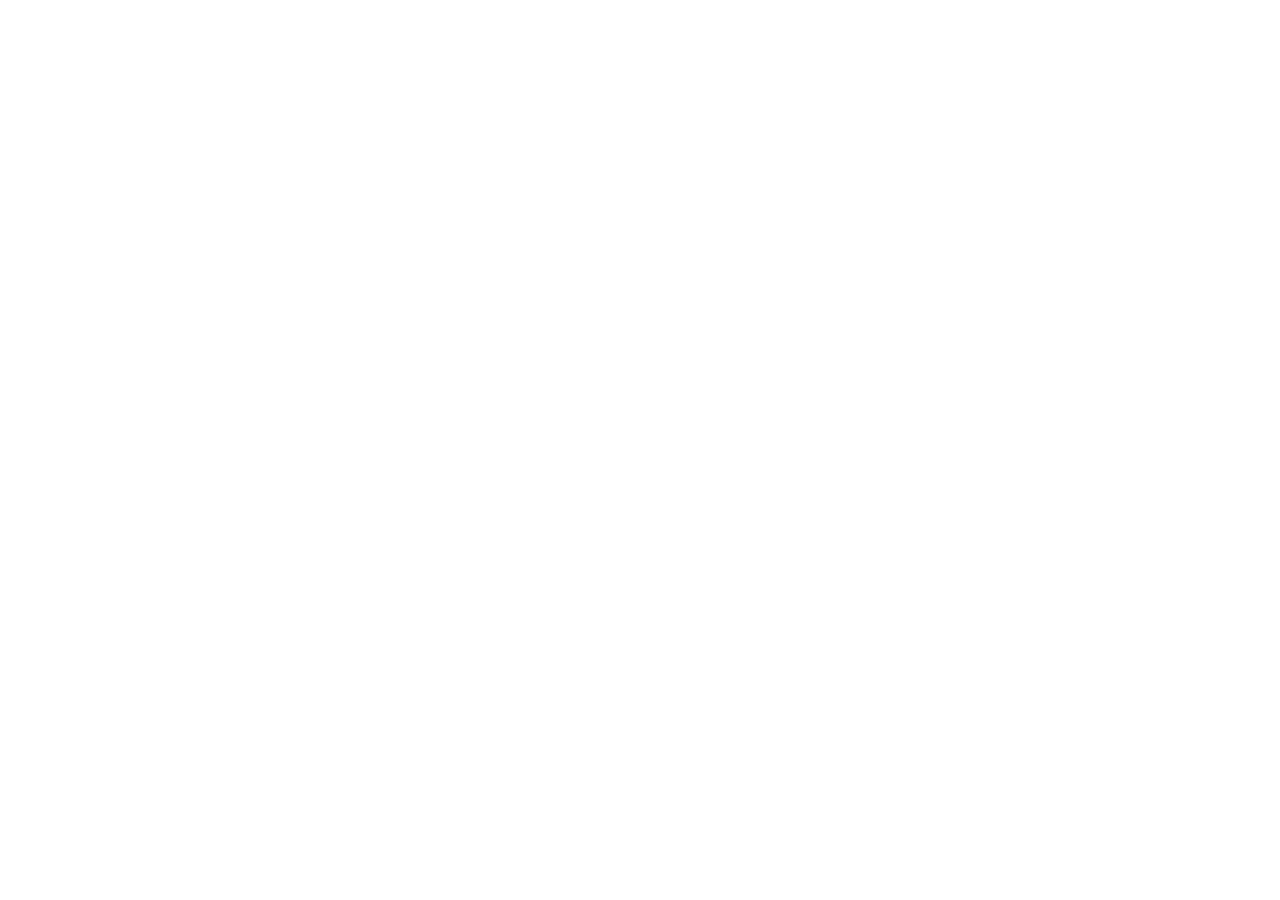
==== commit a12c843f: "feat(ui): app shell, navigation, styles and login Vanilla ES modules, no framework. Views call the a" ====
--- a/frontend/index.html
+++ b/frontend/index.html
@@ -4,944 +4,20 @@
   <meta charset="utf-8">
   <meta name="viewport" content="width=device-width, initial-scale=1, viewport-fit=cover">
   <title>Royal Metal Allocation System</title>
-
   <link rel="preconnect" href="https://fonts.googleapis.com">
   <link rel="preconnect" href="https://fonts.gstatic.com" crossorigin>
   <link rel="stylesheet" href="https://fonts.googleapis.com/css2?family=Inter:wght@400;500;600;700;800;900&family=JetBrains+Mono:wght@400;500;600;700;800&display=swap">
-
-  <!-- Style load order is load-bearing: tokens -> reports -> audit. -->
-  <link rel="stylesheet" href="src/styles/tokens.css">
-  <link rel="stylesheet" href="src/styles/reports.css">
-  <link rel="stylesheet" href="src/styles/audit.css">
-
-  <!-- Google Identity Services, for sign-in (see src/api/auth.js). -->
-  <script src="https://accounts.google.com/gsi/client" async defer></script>
-  <script>
-    // Set these before main.js runs. In a real deployment these are injected
-    // by the build/deploy step rather than hand-edited here.
-    window.RMAS_API_BASE = window.RMAS_API_BASE || '/api';
-    window.RMAS_GOOGLE_CLIENT_ID = window.RMAS_GOOGLE_CLIENT_ID || '';
-  </script>
+  <!-- Load order is load-bearing: Styles -> StylesReports -> StylesAudit.
+       The later files are additions only and assume the tokens already exist
+       (CLAUDE.md section 7). app.css holds the few rules for pages with no
+       legacy equivalent and must come last. -->
+  <link rel="stylesheet" href="/src/styles/tokens.css">
+  <link rel="stylesheet" href="/src/styles/reports.css">
+  <link rel="stylesheet" href="/src/styles/audit.css">
+  <link rel="stylesheet" href="/src/styles/app.css">
 </head>
 <body>
-
-  <!-- ============================ APP HEADER ============================ -->
-  <header class="app-header" role="banner">
-    <div class="app-header__inner">
-      <div class="brand">
-        <img class="brand__logo" alt="Royal Chain logo"
-               src="[data-uri]">
-        <div class="brand__text">
-          <div class="brand__title">Metal Allocation System</div>
-        </div>
-      </div>
-      <div class="header-meta">
-        <div class="header-meta__item">
-          <span class="header-meta__label">Selected Date</span>
-          <span class="header-meta__value" id="hdrSelectedDate">&mdash;</span>
-        </div>
-        <div class="header-meta__item">
-          <span class="header-meta__label">Previous Source Date</span>
-          <span class="header-meta__value" id="hdrPrevDate">&mdash;</span>
-        </div>
-        <div class="header-meta__item">
-          <span class="header-meta__label">Date Status</span>
-          <span class="status-pill status-pill--neutral" id="hdrStatus">Loading</span>
-        </div>
-        <div class="header-meta__item header-meta__item--user">
-          <span class="header-meta__value" id="hdrUser">&mdash;</span>
-          <span class="role-pill role-pill--checking" id="hdrRole">Checking</span>
-        </div>
-      </div>
-    </div>
-  </header>
-
-  <!-- ============================ VIEW TABS ============================ -->
-  <nav class="view-nav" role="tablist" aria-label="Application views">
-    <div class="view-nav__inner">
-      <button type="button" class="nav-tab is-active" data-view="daily" role="tab" aria-selected="true">
-        Daily Allocation
-      </button>
-      <button type="button" class="nav-tab" data-view="allocationHistory" role="tab" aria-selected="false">
-        Allocation History<span class="nav-tab__count hidden" id="tabCountAlloc">0</span>
-      </button>
-      <button type="button" class="nav-tab" data-view="flowHistory" role="tab" aria-selected="false">
-        Metal Flow History<span class="nav-tab__count hidden" id="tabCountFlow">0</span>
-      </button>
-      <button type="button" class="nav-tab" data-view="dashboard" role="tab" aria-selected="false">
-        Analysis Dashboard
-      </button>
-      <button type="button" class="nav-tab hidden" data-view="audit" id="tabAudit" role="tab" aria-selected="false">
-        Audit Log<span class="nav-tab__count hidden" id="tabCountAudit">0</span>
-      </button>
-    </div>
-  </nav>
-
-  <main class="page" role="main">
-
-    <!-- ================================================================= -->
-    <!-- VIEW 1 — DAILY ALLOCATION                                          -->
-    <!-- ================================================================= -->
-    <section class="view is-active" id="view-daily" role="tabpanel" aria-label="Daily Allocation">
-
-      <div class="card control-bar" aria-label="Allocation date selection">
-        <div class="control-bar__field">
-          <label class="field-label" for="allocationDate">Allocation Date</label>
-          <input type="date" id="allocationDate" class="input input--date" autocomplete="off">
-        </div>
-        <div class="control-bar__field">
-          <span class="field-label">Previous Source Date</span>
-          <div class="readonly-box" id="prevSourceDateBox">&mdash;</div>
-        </div>
-        <div class="control-bar__field control-bar__field--grow">
-          <span class="field-label">Date Status</span>
-          <div class="readonly-box" id="dateStatusBox">Select a date to begin.</div>
-        </div>
-        <div class="control-bar__actions">
-          <button type="button" class="btn btn--ghost" id="btnReloadDate">Refresh</button>
-          <button type="button" class="btn btn--gold hidden" id="btnAdminRevise">Edit Saved Date</button>
-        </div>
-      </div>
-
-      <div class="kpi-grid" aria-label="Daily totals">
-        <div class="kpi">
-          <div class="stat-head">
-            <span class="kpi__label">Previous Requirement</span>
-            <span class="stat-dot stat-dot--slate" aria-hidden="true"></span>
-          </div>
-          <div class="stat-figure">
-            <span class="kpi__value" id="kpiPrevRequirement">0.000</span>
-            <span class="stat-unit">kg</span>
-          </div>
-          <div class="stat-sub">carried forward</div>
-        </div>
-
-        <div class="kpi">
-          <div class="stat-head">
-            <span class="kpi__label">Today&rsquo;s Required</span>
-            <span class="stat-dot stat-dot--slate" aria-hidden="true"></span>
-          </div>
-          <div class="stat-figure">
-            <span class="kpi__value" id="kpiTodayRequired">0.000</span>
-            <span class="stat-unit">kg</span>
-          </div>
-          <div class="stat-sub">new indents today</div>
-        </div>
-
-        <div class="kpi">
-          <div class="stat-head">
-            <span class="kpi__label">Today&rsquo;s Acquired</span>
-            <span class="stat-dot stat-dot--emerald" aria-hidden="true"></span>
-          </div>
-          <div class="stat-figure">
-            <span class="kpi__value" id="kpiAcquired">0.000</span>
-            <span class="stat-unit">kg</span>
-          </div>
-          <div class="stat-sub" id="kpiAcquiredSub">&mdash;</div>
-        </div>
-
-        <div class="kpi">
-          <div class="stat-head">
-            <span class="kpi__label">Actual Alloted</span>
-            <span class="stat-dot stat-dot--navy" aria-hidden="true"></span>
-          </div>
-          <div class="stat-figure">
-            <span class="kpi__value" id="kpiAlloted">0.000</span>
-            <span class="stat-unit">kg</span>
-          </div>
-          <div class="stat-sub"><strong id="kpiAllotedFulfil">0.0%</strong> fulfilment rate</div>
-        </div>
-
-        <div class="kpi kpi--primary" id="kpiRemainingCard">
-          <div class="stat-head">
-            <span class="kpi__label">Remaining to Allocate</span>
-            <span class="stat-dot stat-dot--emerald" aria-hidden="true"></span>
-          </div>
-          <div class="stat-figure">
-            <span class="kpi__value" id="kpiRemaining">0.000</span>
-            <span class="stat-unit">kg</span>
-          </div>
-          <div class="stat-sub" id="kpiRemainingNote">available to allocate</div>
-        </div>
-
-        <div class="kpi kpi--closing">
-          <div class="stat-head">
-            <span class="kpi__label">Closing Balance</span>
-            <span class="stat-badge">Latest</span>
-          </div>
-          <div class="stat-figure">
-            <span class="kpi__value" id="kpiClosingBalance">0.000</span>
-            <span class="stat-unit">kg</span>
-          </div>
-          <div class="stat-sub" id="kpiClosingSub">&mdash;</div>
-        </div>
-      </div>
-
-
-      <div class="banner hidden" id="banner" role="status" aria-live="polite">
-        <span class="banner__icon" id="bannerIcon">i</span>
-        <span class="banner__text" id="bannerText"></span>
-      </div>
-
-      <div class="layout">
-        <section class="card panel panel--allocation" aria-label="Sector allocation">
-          <div class="panel__head">
-            <h2 class="panel__title">Sector Allocation</h2>
-            <div class="panel__tools">
-              <span class="chip" id="allocRowCount">19 sectors</span>
-              <button type="button" class="btn btn--tiny only-mobile" id="btnToggleCards">Collapse all</button>
-            </div>
-          </div>
-          <div class="table-scroll">
-            <table class="data-table alloc-table" id="allocTable">
-              <thead>
-                <tr>
-                  <th class="col-sector">Sector</th>
-                  <th class="col-purity">Purity</th>
-                  <th class="num">Previous Requirement</th>
-                  <th class="num">Today&rsquo;s Required</th>
-                  <th class="num">Alloted</th>
-                  <th class="num">Balance</th>
-                </tr>
-              </thead>
-              <tbody id="allocBody"></tbody>
-              <tfoot>
-                <tr class="totals-row">
-                  <td colspan="2" class="totals-row__label">Totals</td>
-                  <td class="num" data-label="Previous Requirement" id="totPrevRequirement">0.000</td>
-                  <td class="num" data-label="Today&rsquo;s Required" id="totTodayRequired">0.000</td>
-                  <td class="num" data-label="Alloted" id="totAlloted">0.000</td>
-                  <td class="num" data-label="Balance" id="totBalance">0.000</td>
-                </tr>
-              </tfoot>
-            </table>
-          </div>
-        </section>
-
-        <section class="card panel panel--flow" aria-label="Metal Flow acquisition">
-          <div class="panel__head">
-            <h2 class="panel__title">Metal Flow</h2>
-            <span class="chip" id="flowRowCount">8 sectors</span>
-          </div>
-          <div class="table-scroll">
-            <table class="data-table flow-table" id="flowTable">
-              <thead>
-                <tr>
-                  <th class="col-sector">Sector</th>
-                  <th class="num">Previous Acquired</th>
-                  <th class="num">Today&rsquo;s Acquired</th>
-                </tr>
-              </thead>
-              <tbody id="flowBody"></tbody>
-              <tfoot>
-                <tr class="totals-row">
-                  <td class="totals-row__label">Totals</td>
-                  <td class="num" data-label="Previous Acquired" id="totPrevAcquired">0.000</td>
-                  <td class="num" data-label="Today&rsquo;s Acquired" id="totAcquired">0.000</td>
-                </tr>
-              </tfoot>
-            </table>
-          </div>
-          <div class="flow-summary">
-            <div class="flow-summary__row">
-              <span>Total Today&rsquo;s Acquired</span>
-              <strong id="flowSummaryAcquired">0.000 kg</strong>
-            </div>
-            <div class="flow-summary__row">
-              <span>Actual Total Alloted</span>
-              <strong id="flowSummaryAlloted">0.000 kg</strong>
-            </div>
-            <div class="flow-summary__row flow-summary__row--strong" id="flowSummaryRemainingRow">
-              <span>Remaining to Allocate</span>
-              <strong id="flowSummaryRemaining">0.000 kg</strong>
-            </div>
-          </div>
-        </section>
-      </div>
-    </section>
-
-    <!-- ================================================================= -->
-    <!-- VIEW 2 — ALLOCATION HISTORY                                       -->
-    <!-- ================================================================= -->
-    <section class="view" id="view-allocationHistory" role="tabpanel" aria-label="Allocation History">
-
-      <div class="card filter-bar">
-        <div class="filter-bar__head">
-          <div class="filter-bar__title">
-            <svg class="filter-bar__icon" viewBox="0 0 24 24" fill="none" stroke="currentColor" aria-hidden="true">
-              <path d="M3 4a1 1 0 011-1h16a1 1 0 011 1v2.586a1 1 0 01-.293.707l-6.414 6.414a1 1 0 00-.293.707V17l-4 4v-6.586a1 1 0 00-.293-.707L3.293 7.293A1 1 0 013 6.586V4z"
-                    stroke-linecap="round" stroke-linejoin="round" stroke-width="2"></path>
-            </svg>
-            <span class="filter-bar__heading">Filter &amp; Query Controls</span>
-            <span class="filter-bar__dot" aria-hidden="true">&middot;</span>
-            <span class="filter-bar__hint">Refine ledger records across dates, sectors and balance status</span>
-          </div>
-          <div class="filter-bar__applied">Applied: <strong id="ahFilterCount">&mdash;</strong></div>
-        </div>
-
-        <div class="filter-bar__grid">
-          <div class="filter-group filter-group--dates">
-            <div class="filter-field">
-              <label class="field-label" for="ahFrom">From Date</label>
-              <input type="date" id="ahFrom" class="input input--date">
-            </div>
-            <span class="filter-arrow" aria-hidden="true">&rarr;</span>
-            <div class="filter-field">
-              <label class="field-label" for="ahTo">To Date</label>
-              <input type="date" id="ahTo" class="input input--date">
-            </div>
-          </div>
-
-          <div class="filter-field filter-field--range">
-            <span class="field-label">Quick Range</span>
-            <div class="quick-range" id="ahQuickRange">
-              <button type="button" class="quick-range__btn is-active" data-days="7">7 d</button>
-              <button type="button" class="quick-range__btn" data-days="30">30 d</button>
-            </div>
-          </div>
-
-          <div class="filter-group filter-group--selects">
-            <div class="filter-field">
-              <label class="field-label" for="ahSector">Sector</label>
-              <select id="ahSector" class="select"><option value="all">All sectors</option></select>
-            </div>
-            <div class="filter-field">
-              <label class="field-label" for="ahStatus">Balance Status</label>
-              <select id="ahStatus" class="select">
-                <option value="all">All records</option>
-                <option value="pending">Pending balance only</option>
-                <option value="cleared">Fully cleared only</option>
-                <option value="allocated">Alloted &gt; 0</option>
-                <option value="unallocated">Alloted = 0</option>
-              </select>
-            </div>
-          </div>
-
-          <div class="filter-actions">
-            <button type="button" class="btn btn--ghost" id="ahReset">Reset</button>
-            <button type="button" class="btn btn--primary" id="ahApply">
-              <span class="btn__tick" aria-hidden="true">&#10003;</span>Apply Filters
-            </button>
-          </div>
-        </div>
-      </div>
-
-      <div class="summary-strip">
-        <div class="summary-stat summary-stat--navy">
-          <div class="summary-stat__label">Records</div>
-          <div class="summary-stat__value" id="ahStatRecords">0</div>
-          <div class="summary-stat__sub" id="ahStatDates">0 dates</div>
-        </div>
-        <div class="summary-stat">
-          <div class="summary-stat__label">Previous Requirement</div>
-          <div class="summary-stat__value" id="ahStatPrev">0.000</div>
-          <div class="summary-stat__sub">kg</div>
-        </div>
-        <div class="summary-stat">
-          <div class="summary-stat__label">Today&rsquo;s Required</div>
-          <div class="summary-stat__value" id="ahStatRequired">0.000</div>
-          <div class="summary-stat__sub">kg</div>
-        </div>
-        <div class="summary-stat summary-stat--green">
-          <div class="stat-head">
-            <span class="summary-stat__label">Total Alloted</span>
-            <span class="stat-dot stat-dot--navy" aria-hidden="true"></span>
-          </div>
-          <div class="stat-figure">
-            <span class="summary-stat__value" id="ahStatAlloted">0.000</span>
-            <span class="stat-unit">kg</span>
-          </div>
-          <div class="summary-stat__sub"><strong id="ahStatFulfil">0.0%</strong> fulfilment rate</div>
-        </div>
-        <div class="summary-stat summary-stat--closing">
-          <div class="stat-head">
-            <span class="summary-stat__label">Total Balance</span>
-            <span class="stat-badge">Latest</span>
-          </div>
-          <div class="stat-figure">
-            <span class="summary-stat__value" id="ahStatBalance">0.000</span>
-            <span class="stat-unit">kg</span>
-          </div>
-          <div class="summary-stat__sub" id="ahStatPeak">Trajectory peak: &mdash;</div>
-        </div>
-      </div>
-
-      <div class="card panel">
-        <div class="panel__head">
-          <h2 class="panel__title">Allocation History</h2>
-          <span class="chip" id="ahRowChip">0 rows</span>
-        </div>
-        <div class="history-scroll">
-          <table class="history-table" id="ahTable">
-            <thead>
-              <tr>
-                <th>Date</th>
-                <th>Sector</th>
-                <th>Purity</th>
-                <th class="num">Prev. Requirement</th>
-                <th class="num">Today&rsquo;s Required</th>
-                <th class="num">Alloted</th>
-                <th class="num">Balance</th>
-                <th>Status</th>
-              </tr>
-            </thead>
-            <tbody id="ahBody"></tbody>
-          </table>
-          <div class="empty-state hidden" id="ahEmpty">
-            <div class="empty-state__title">No records found</div>
-            <div class="empty-state__text">Adjust the date range or filters and apply again.</div>
-          </div>
-        </div>
-        <div class="truncation-note hidden" id="ahTruncated"></div>
-        <div class="pager" id="ahPager">
-          <button type="button" class="pager__btn" id="ahPrev" disabled>&larr; Previous</button>
-          <span class="pager__info" id="ahPageInfo">&mdash;</span>
-          <button type="button" class="pager__btn" id="ahNext" disabled>Next &rarr;</button>
-        </div>
-      </div>
-    </section>
-
-    <!-- ================================================================= -->
-    <!-- VIEW 3 — METAL FLOW HISTORY                                       -->
-    <!-- ================================================================= -->
-    <section class="view" id="view-flowHistory" role="tabpanel" aria-label="Metal Flow History">
-
-      <div class="card filter-bar">
-        <div class="filter-bar__head">
-          <div class="filter-bar__title">
-            <svg class="filter-bar__icon" viewBox="0 0 24 24" fill="none" stroke="currentColor" aria-hidden="true">
-              <path d="M3 4a1 1 0 011-1h16a1 1 0 011 1v2.586a1 1 0 01-.293.707l-6.414 6.414a1 1 0 00-.293.707V17l-4 4v-6.586a1 1 0 00-.293-.707L3.293 7.293A1 1 0 013 6.586V4z"
-                    stroke-linecap="round" stroke-linejoin="round" stroke-width="2"></path>
-            </svg>
-            <span class="filter-bar__heading">Filter &amp; Query Controls</span>
-            <span class="filter-bar__dot" aria-hidden="true">&middot;</span>
-            <span class="filter-bar__hint">Refine Metal Flow records across dates and parties</span>
-          </div>
-          <div class="filter-bar__applied">Applied: <strong id="mfFilterCount">&mdash;</strong></div>
-        </div>
-
-        <div class="filter-bar__grid">
-          <div class="filter-group filter-group--dates">
-            <div class="filter-field">
-              <label class="field-label" for="mfFrom">From Date</label>
-              <input type="date" id="mfFrom" class="input input--date">
-            </div>
-            <span class="filter-arrow" aria-hidden="true">&rarr;</span>
-            <div class="filter-field">
-              <label class="field-label" for="mfTo">To Date</label>
-              <input type="date" id="mfTo" class="input input--date">
-            </div>
-          </div>
-
-          <div class="filter-field filter-field--range">
-            <span class="field-label">Quick Range</span>
-            <div class="quick-range" id="mfQuickRange">
-              <button type="button" class="quick-range__btn is-active" data-days="7">7 d</button>
-              <button type="button" class="quick-range__btn" data-days="30">30 d</button>
-            </div>
-          </div>
-
-          <div class="filter-group filter-group--selects">
-            <div class="filter-field">
-              <label class="field-label" for="mfSector">Metal Flow Sector</label>
-              <select id="mfSector" class="select"><option value="all">All sectors</option></select>
-            </div>
-          </div>
-
-          <div class="filter-actions">
-            <button type="button" class="btn btn--ghost" id="mfReset">Reset</button>
-            <button type="button" class="btn btn--primary" id="mfApply">
-              <span class="btn__tick" aria-hidden="true">&#10003;</span>Apply Filters
-            </button>
-          </div>
-        </div>
-      </div>
-
-      <div class="summary-strip">
-        <div class="summary-stat summary-stat--navy">
-          <div class="summary-stat__label">Records</div>
-          <div class="summary-stat__value" id="mfStatRecords">0</div>
-          <div class="summary-stat__sub" id="mfStatDates">0 dates</div>
-        </div>
-        <div class="summary-stat summary-stat--green">
-          <div class="stat-head">
-            <span class="summary-stat__label">Total Acquired</span>
-            <span class="stat-dot stat-dot--emerald" aria-hidden="true"></span>
-          </div>
-          <div class="stat-figure">
-            <span class="summary-stat__value" id="mfStatTotal">0.000</span>
-            <span class="stat-unit">kg</span>
-          </div>
-          <div class="summary-stat__sub" id="mfStatTotalSub">&mdash;</div>
-        </div>
-        <div class="summary-stat">
-          <div class="summary-stat__label">Highest Single Day</div>
-          <div class="summary-stat__value" id="mfHeatPeak">0.000</div>
-          <div class="summary-stat__sub" id="mfHeatPeakSub">&mdash;</div>
-        </div>
-        <div class="summary-stat">
-          <div class="summary-stat__label">Most Active Party</div>
-          <div class="summary-stat__value summary-stat__value--text" id="mfHeatTop">&mdash;</div>
-          <div class="summary-stat__sub" id="mfHeatTopSub">&mdash;</div>
-        </div>
-        <div class="summary-stat">
-          <div class="summary-stat__label">Average per Day</div>
-          <div class="summary-stat__value" id="mfStatAvg">0.000</div>
-          <div class="summary-stat__sub">kg</div>
-        </div>
-        <div class="summary-stat">
-          <div class="summary-stat__label">Sectors Covered</div>
-          <div class="summary-stat__value" id="mfStatSectors">0</div>
-          <div class="summary-stat__sub">of 8</div>
-        </div>
-      </div>
-
-      <div class="chart-grid">
-        <div class="chart-card chart-card--full" id="mfHeatmapCard">
-          <div class="chart-card__head">
-            <h3 class="chart-card__title">Daily Acquired Metal by Party</h3>
-            <span class="chip" id="mfHeatChip">&mdash;</span>
-          </div>
-          <p class="chart-card__subtitle">
-            Daily acquired kilograms by Metal Flow party, for the last 30 days of the selected
-            range. Darker cells indicate higher acquisition.
-          </p>
-
-          <div class="chart-card__body">
-            <div class="heat-scroll" id="mfHeatScroll" tabindex="0" role="group"
-                 aria-label="Daily acquired metal by party heatmap"
-                 aria-describedby="mfHeatDesc">
-              <div id="mfHeatmap"></div>
-            </div>
-            <p class="visually-hidden" id="mfHeatDesc"></p>
-          </div>
-
-          <div class="chart-legend heat-legend" id="mfHeatLegend">
-            <span class="heat-legend__caption">Acquired (kg)</span>
-            <span class="heat-legend__scale" aria-hidden="true"></span>
-            <span class="heat-legend__ticks">
-              <span>0 kg</span><span>Low</span><span>Medium</span><span id="mfHeatLegendMax">Highest</span>
-            </span>
-          </div>
-          <p class="heat-note hidden" id="mfHeatNote"></p>
-        </div>
-
-        <div class="chart-card">
-          <div class="chart-card__head">
-            <h3 class="chart-card__title">Total Acquired by Sector</h3>
-            <span class="chip" id="mfShareChip">0.000 kg total</span>
-            <span class="chip" id="mfRowChip">0 records</span>
-          </div>
-          <div class="chart-card__body" id="mfShareChart"></div>
-        </div>
-      </div>
-    </section>
-
-    <!-- ================================================================= -->
-    <!-- VIEW 4 — ANALYSIS DASHBOARD                                       -->
-    <!-- ================================================================= -->
-    <section class="view" id="view-dashboard" role="tabpanel" aria-label="Analysis Dashboard">
-
-      <div class="card filter-bar">
-        <div class="filter-bar__head">
-          <div class="filter-bar__title">
-            <svg class="filter-bar__icon" viewBox="0 0 24 24" fill="none" stroke="currentColor" aria-hidden="true">
-              <path d="M3 4a1 1 0 011-1h16a1 1 0 011 1v2.586a1 1 0 01-.293.707l-6.414 6.414a1 1 0 00-.293.707V17l-4 4v-6.586a1 1 0 00-.293-.707L3.293 7.293A1 1 0 013 6.586V4z"
-                    stroke-linecap="round" stroke-linejoin="round" stroke-width="2"></path>
-            </svg>
-            <span class="filter-bar__heading">Filter &amp; Query Controls</span>
-            <span class="filter-bar__dot" aria-hidden="true">&middot;</span>
-            <span class="filter-bar__hint">Refine the analysis horizon across dates and sectors</span>
-          </div>
-          <div class="filter-bar__applied">Applied: <strong id="dbFilterCount">&mdash;</strong></div>
-        </div>
-
-        <div class="filter-bar__grid">
-          <div class="filter-group filter-group--dates">
-            <div class="filter-field">
-              <label class="field-label" for="dbFrom">From Date</label>
-              <input type="date" id="dbFrom" class="input input--date">
-            </div>
-            <span class="filter-arrow" aria-hidden="true">&rarr;</span>
-            <div class="filter-field">
-              <label class="field-label" for="dbTo">To Date</label>
-              <input type="date" id="dbTo" class="input input--date">
-            </div>
-          </div>
-
-          <div class="filter-field filter-field--range">
-            <span class="field-label">Quick Range</span>
-            <div class="quick-range" id="dbQuickRange">
-              <button type="button" class="quick-range__btn is-active" data-days="7">7 d</button>
-              <button type="button" class="quick-range__btn" data-days="30">30 d</button>
-            </div>
-          </div>
-
-          <div class="filter-group filter-group--selects">
-            <div class="filter-field">
-              <label class="field-label" for="dbSector">Sector</label>
-              <select id="dbSector" class="select"><option value="all">All sectors</option></select>
-            </div>
-          </div>
-
-          <div class="filter-actions">
-            <button type="button" class="btn btn--ghost" id="dbReset">Reset</button>
-            <button type="button" class="btn btn--primary" id="dbApply">
-              <span class="btn__tick" aria-hidden="true">&#10003;</span>Apply Filters
-            </button>
-          </div>
-        </div>
-      </div>
-
-      <div class="summary-strip">
-        <div class="summary-stat summary-stat--navy">
-          <div class="summary-stat__label">Saved Days</div>
-          <div class="summary-stat__value" id="dbStatDays">0</div>
-          <div class="summary-stat__sub" id="dbStatLatest">&mdash;</div>
-        </div>
-        <div class="summary-stat summary-stat--green">
-          <div class="stat-head">
-            <span class="summary-stat__label">Total Acquired</span>
-            <span class="stat-dot stat-dot--emerald" aria-hidden="true"></span>
-          </div>
-          <div class="stat-figure">
-            <span class="summary-stat__value" id="dbStatAcquired">0.000</span>
-            <span class="stat-unit">kg</span>
-          </div>
-          <div class="summary-stat__sub" id="dbStatAcquiredDelta">&mdash;</div>
-        </div>
-        <div class="summary-stat">
-          <div class="stat-head">
-            <span class="summary-stat__label">Total Alloted</span>
-            <span class="stat-dot stat-dot--navy" aria-hidden="true"></span>
-          </div>
-          <div class="stat-figure">
-            <span class="summary-stat__value" id="dbStatAlloted">0.000</span>
-            <span class="stat-unit">kg</span>
-          </div>
-          <div class="summary-stat__sub"><strong id="dbStatFulfil">0.0%</strong> fulfilment rate</div>
-        </div>
-        <div class="summary-stat">
-          <div class="summary-stat__label">Utilisation</div>
-          <div class="summary-stat__value" id="dbStatUtilisation">0.0%</div>
-          <div class="summary-stat__sub">alloted vs acquired</div>
-        </div>
-        <div class="summary-stat">
-          <div class="summary-stat__label">Avg Daily Acquired</div>
-          <div class="summary-stat__value" id="dbStatAvg">0.000</div>
-          <div class="summary-stat__sub">kg per saved day</div>
-        </div>
-        <div class="summary-stat summary-stat--closing">
-          <div class="stat-head">
-            <span class="summary-stat__label">Closing Balance</span>
-            <span class="stat-badge">Latest</span>
-          </div>
-          <div class="stat-figure">
-            <span class="summary-stat__value" id="dbStatClosing">0.000</span>
-            <span class="stat-unit">kg</span>
-          </div>
-          <div class="summary-stat__sub" id="dbStatPeak">Trajectory peak: &mdash;</div>
-        </div>
-      </div>
-
-      <div class="chart-grid">
-        <div class="chart-card chart-card--full">
-          <div class="chart-card__head">
-            <h3 class="chart-card__title">Acquired vs Alloted by Date</h3>
-            <span class="chip" id="dbChart1Chip">&mdash;</span>
-          </div>
-          <p class="chart-card__subtitle">Comparative inflow versus fulfilment volume over the selected horizon.</p>
-          <div class="chart-card__body" id="dbChartAcquiredAlloted"></div>
-          <div class="chart-legend">
-            <span class="legend-key"><span class="legend-swatch" style="background:#10b981"></span>Acquired</span>
-            <span class="legend-key"><span class="legend-swatch" style="background:#1e3a5f"></span>Alloted</span>
-          </div>
-        </div>
-
-        <div class="chart-card chart-card--full">
-          <div class="chart-card__head">
-            <h3 class="chart-card__title">Closing Balance Trend</h3>
-            <span class="chip chip--amber" id="dbChart2Chip">&mdash;</span>
-          </div>
-          <p class="chart-card__subtitle">Cumulative physical vault stock position, measured in kilograms.</p>
-          <div class="chart-card__body" id="dbChartBalance"></div>
-          <div class="chart-legend">
-            <span class="legend-key"><span class="legend-swatch" style="background:#d97706"></span>Closing Balance (kg)</span>
-          </div>
-        </div>
-
-        <div class="chart-card chart-card--full hidden" id="dbFlowTrendCard">
-          <div class="chart-card__head">
-            <h3 class="chart-card__title">Your Metal Flow Trend</h3>
-            <span class="chip" id="dbFlowTrendChip">&mdash;</span>
-          </div>
-          <div class="chart-card__body" id="dbChartFlowTrend"></div>
-          <div class="chart-legend">
-            <span class="legend-key"><span class="legend-swatch" style="background:#10b981"></span>Today&rsquo;s Acquired (kg)</span>
-          </div>
-        </div>
-
-        <div class="chart-card">
-          <div class="chart-card__head">
-            <h3 class="chart-card__title">Requirement vs Balance by Sector</h3>
-          </div>
-          <p class="chart-card__subtitle">Comparative outstanding balance against demand volume.</p>
-          <div class="chart-card__body" id="dbChartSector"></div>
-          <div class="chart-legend">
-            <span class="legend-key"><span class="legend-swatch" style="background:#1e3a5f"></span>Required</span>
-            <span class="legend-key"><span class="legend-swatch" style="background:#f59e0b"></span>Balance</span>
-          </div>
-        </div>
-
-        <div class="chart-card">
-          <div class="chart-card__head">
-            <h3 class="chart-card__title">Top Sectors by Pending Balance</h3>
-            <span class="chip">Latest saved date per sector</span>
-          </div>
-          <p class="chart-card__subtitle">Live operational ledger ranking, based on the recorded pending requirement.</p>
-          <div class="history-scroll">
-            <table class="history-table" id="dbPendingTable">
-              <thead>
-                <tr>
-                  <th class="col-rank">#</th>
-                  <th class="col-sector-name">Sector</th>
-                  <th class="num col-pending">Pending Balance</th>
-                  <th class="col-asof">As Of</th>
-                </tr>
-              </thead>
-              <tbody id="dbPendingBody"></tbody>
-            </table>
-            <div class="empty-state hidden" id="dbPendingEmpty">
-              <div class="empty-state__title">No pending balance</div>
-              <div class="empty-state__text">Every sector is fully cleared for the selected range.</div>
-            </div>
-          </div>
-        </div>
-      </div>
-
-      <div class="dash-footer">
-        <div class="dash-footer__status">
-          <span class="dash-footer__dot" aria-hidden="true"></span>
-          <span class="dash-footer__label">Analytics synchronised</span>
-          <span class="dash-footer__sep">|</span>
-          <span class="dash-footer__meta" id="dbFootSectors">&mdash;</span>
-          <span class="dash-footer__sep">|</span>
-          <span class="dash-footer__meta" id="dbFootSynced">&mdash;</span>
-        </div>
-        <div class="dash-footer__actions">
-          <span class="dash-footer__badge">
-            <span class="dash-footer__badge-label">Total acquired</span>
-            <span id="dbFootAcquired">0.000 kg</span>
-          </span>
-          <button type="button" class="btn btn--ghost btn--tiny" id="dbPrint">Print executive briefing</button>
-        </div>
-      </div>
-    </section>
-
-    <!-- ================================================================= -->
-    <!-- VIEW 5 — AUDIT LOG (administrators only)                          -->
-    <!-- ================================================================= -->
-    <section class="view" id="view-audit" role="tabpanel" aria-label="Audit Log">
-
-      <div class="card hidden" id="auditGate">
-        <div class="access-gate">
-          <div class="access-gate__icon" aria-hidden="true">!</div>
-          <div class="access-gate__title">Administrator access required</div>
-          <div class="access-gate__text" id="auditGateText">
-            The audit log contains user identities and full data snapshots, so it is
-            restricted to authorized administrators. Contact your administrator if you
-            need access to this record.
-          </div>
-        </div>
-      </div>
-
-      <div id="auditContent">
-        <div class="card filter-bar">
-          <div class="filter-bar__head">
-            <div class="filter-bar__title">
-              <svg class="filter-bar__icon" viewBox="0 0 24 24" fill="none" stroke="currentColor" aria-hidden="true">
-                <path d="M3 4a1 1 0 011-1h16a1 1 0 011 1v2.586a1 1 0 01-.293.707l-6.414 6.414a1 1 0 00-.293.707V17l-4 4v-6.586a1 1 0 00-.293-.707L3.293 7.293A1 1 0 013 6.586V4z"
-                      stroke-linecap="round" stroke-linejoin="round" stroke-width="2"></path>
-              </svg>
-              <span class="filter-bar__heading">Filter &amp; Query Controls</span>
-              <span class="filter-bar__dot" aria-hidden="true">&middot;</span>
-              <span class="filter-bar__hint">Refine audit entries across dates, actions, status and users</span>
-            </div>
-            <div class="filter-bar__applied">Applied: <strong id="auFilterCount">&mdash;</strong></div>
-          </div>
-
-          <div class="filter-bar__grid filter-bar__grid--audit">
-            <div class="filter-group filter-group--dates">
-              <div class="filter-field">
-                <label class="field-label" for="auFrom">Allocation Date From</label>
-                <input type="date" id="auFrom" class="input input--date">
-              </div>
-              <span class="filter-arrow" aria-hidden="true">&rarr;</span>
-              <div class="filter-field">
-                <label class="field-label" for="auTo">Allocation Date To</label>
-                <input type="date" id="auTo" class="input input--date">
-              </div>
-            </div>
-
-            <div class="filter-group filter-group--selects filter-group--selects-3">
-              <div class="filter-field">
-                <label class="field-label" for="auAction">Action Type</label>
-                <select id="auAction" class="select"><option value="all">All actions</option></select>
-              </div>
-              <div class="filter-field">
-                <label class="field-label" for="auStatus">Status</label>
-                <select id="auStatus" class="select"><option value="all">All statuses</option></select>
-              </div>
-              <div class="filter-field">
-                <label class="field-label" for="auUser">User</label>
-                <select id="auUser" class="select"><option value="all">All users</option></select>
-              </div>
-            </div>
-
-            <div class="filter-actions">
-              <button type="button" class="btn btn--ghost" id="auReset">Reset</button>
-              <button type="button" class="btn btn--primary" id="auApply">
-                <span class="btn__tick" aria-hidden="true">&#10003;</span>Apply Filters
-              </button>
-            </div>
-          </div>
-        </div>
-
-        <div class="summary-strip">
-          <div class="summary-stat summary-stat--navy">
-            <div class="summary-stat__label">Entries</div>
-            <div class="summary-stat__value" id="auStatTotal">0</div>
-            <div class="summary-stat__sub">matching the filters</div>
-          </div>
-          <div class="summary-stat summary-stat--green">
-            <div class="summary-stat__label">Successful</div>
-            <div class="summary-stat__value" id="auStatSuccess">0</div>
-            <div class="summary-stat__sub">saves and revisions</div>
-          </div>
-          <div class="summary-stat summary-stat--amber">
-            <div class="summary-stat__label">Blocked</div>
-            <div class="summary-stat__value" id="auStatBlocked">0</div>
-            <div class="summary-stat__sub">duplicates and refusals</div>
-          </div>
-          <div class="summary-stat">
-            <div class="summary-stat__label">Failed</div>
-            <div class="summary-stat__value" id="auStatFailed">0</div>
-            <div class="summary-stat__sub">errors and rollbacks</div>
-          </div>
-          <div class="summary-stat">
-            <div class="summary-stat__label">Revisions</div>
-            <div class="summary-stat__value" id="auStatRevisions">0</div>
-            <div class="summary-stat__sub">administrator edits</div>
-          </div>
-        </div>
-
-        <div class="card panel">
-          <div class="panel__head">
-            <h2 class="panel__title">Audit Log</h2>
-            <span class="chip" id="auRowChip">0 entries</span>
-          </div>
-          <div class="history-scroll">
-            <table class="history-table" id="auTable">
-              <thead>
-                <tr>
-                  <th>Timestamp</th>
-                  <th>Allocation Date</th>
-                  <th>Action</th>
-                  <th>Rev.</th>
-                  <th>User</th>
-                  <th>Reason</th>
-                  <th>Status</th>
-                  <th>Audit ID</th>
-                  <th>Detail</th>
-                </tr>
-              </thead>
-              <tbody id="auBody"></tbody>
-            </table>
-            <div class="empty-state hidden" id="auEmpty">
-              <div class="empty-state__title">No audit entries found</div>
-              <div class="empty-state__text">Adjust the date range or filters and apply again.</div>
-            </div>
-          </div>
-          <div class="truncation-note hidden" id="auTruncated"></div>
-        </div>
-      </div>
-    </section>
-
-    <div class="page-spacer" aria-hidden="true"></div>
-  </main>
-
-  <!-- ========================== ACTION BAR ============================= -->
-  <div class="action-bar" id="actionBar">
-    <div class="action-bar__info">
-      <div class="action-bar__remaining" id="barRemainingWrap">
-        <span class="action-bar__label">Remaining to Allocate</span>
-        <span class="action-bar__value" id="barRemaining">0.000 kg</span>
-      </div>
-      <div class="action-bar__status" id="barStatus">Select a date to begin.</div>
-    </div>
-    <div class="action-bar__buttons">
-      <button type="button" class="btn btn--ghost" id="btnReset">Reset Unsaved Changes</button>
-      <button type="button" class="btn btn--primary" id="btnSave" disabled>Save Current Data</button>
-    </div>
-  </div>
-
-  <!-- ========================= LOADING OVERLAY ========================= -->
-  <div class="overlay hidden" id="overlay" role="alert" aria-live="assertive">
-    <div class="overlay__box">
-      <div class="spinner" aria-hidden="true"></div>
-      <div class="overlay__text" id="overlayText">Loading&hellip;</div>
-    </div>
-  </div>
-
-  <!-- ======================= CONFIRM / REVISE MODAL ==================== -->
-  <div class="modal hidden" id="modal" role="dialog" aria-modal="true" aria-labelledby="modalTitle">
-    <div class="modal__box">
-      <h3 class="modal__title" id="modalTitle">Confirm</h3>
-      <div class="modal__body" id="modalBody"></div>
-      <div class="modal__field hidden" id="modalReasonWrap">
-        <label class="field-label" for="modalReason">Revision Reason (mandatory)</label>
-        <textarea id="modalReason" class="input input--textarea" rows="3"
-                  placeholder="Explain why this saved date is being revised"></textarea>
-        <div class="inline-error hidden" id="modalReasonError"></div>
-      </div>
-      <div class="modal__actions">
-        <button type="button" class="btn btn--ghost" id="modalCancel">Cancel</button>
-        <button type="button" class="btn btn--primary" id="modalConfirm">Confirm</button>
-      </div>
-    </div>
-  </div>
-
-  <!-- ========================== EXPORT MODAL =========================== -->
-  <div class="modal hidden" id="exportModal" role="dialog" aria-modal="true" aria-labelledby="exportTitle">
-    <div class="modal__box">
-      <h3 class="modal__title" id="exportTitle">Export CSV</h3>
-      <div class="modal__body" id="exportBody">
-        Copy the CSV below and paste it into a spreadsheet or text file.
-      </div>
-      <div class="modal__field">
-        <textarea id="exportText" class="input input--textarea" rows="10" readonly></textarea>
-      </div>
-      <div class="modal__actions">
-        <button type="button" class="btn btn--ghost" id="exportClose">Close</button>
-        <button type="button" class="btn btn--primary" id="exportCopy">Copy to Clipboard</button>
-      </div>
-    </div>
-  </div>
-
-  <!-- ======================= AUDIT DETAIL MODAL ======================== -->
-  <div class="modal hidden" id="auditModal" role="dialog" aria-modal="true" aria-labelledby="auditModalTitle">
-    <div class="modal__box modal__box--wide">
-      <h3 class="modal__title" id="auditModalTitle">Audit Entry</h3>
-      <div id="auditModalBody"></div>
-      <div class="modal__actions">
-        <button type="button" class="btn btn--ghost" id="auditModalClose">Close</button>
-      </div>
-    </div>
-  </div>
-
-  <!-- ============================ TOASTS ============================== -->
-  <div class="toast-stack" id="toastStack" aria-live="polite"></div>
-
-  <script type="module" src="src/main.js"></script>
+  <div id="app"></div>
+  <script type="module" src="/src/main.js"></script>
 </body>
 </html>
